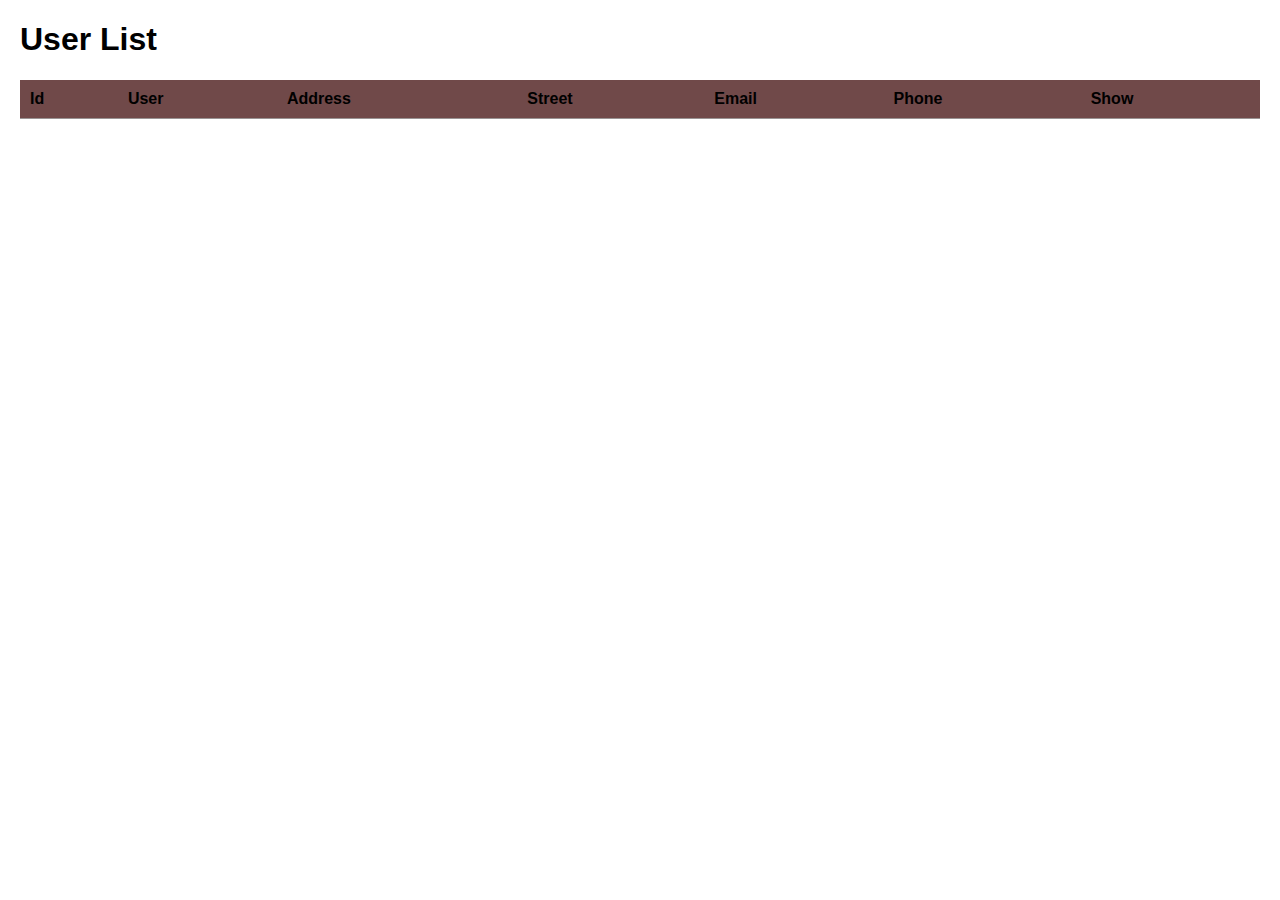
==== index.html @ c2e4e283 "basics" ====
<!DOCTYPE html>
<html lang="en">

<head>
    <meta charset="UTF-8">
    <meta name="viewport" content="width=device-width, initial-scale=1.0">
    <title>Fetch API Example</title>
    <link rel="stylesheet" href="style.css">
</head>

<body onload="Load()">
    <h1>User List</h1>
    <table>
        <thead>
            <tr>
                <th>Id</th>
                <th>User</th>
                <th>Address</th>
                <th>Street</th>
                <th>Email</th>
                <th>Phone</th>
                <th>Show</th>


            </tr>
        </thead>
        <tbody id="userList">

        </tbody>
    </table>
    <script src="script.js"></script>
</body>

</html>
---- style.css ----
body {
    font-family: Arial, sans-serif;
    margin: 20px;
}
table {
    width: 100%;
    border-collapse: collapse;
    margin-bottom: 20px;
    background-color: antiquewhite;
}
th, td {
    padding: 10px;
    text-align: left;
    border-bottom: 1px solid #999393;
}
th {
    background-color: #704949;
}
tr:hover {
    background-color: #f5f5f5;
}

Button{
    background-color: green;
    height: 30px;
    width: 50px;
    border-radius: 5px;
    color: white;
}
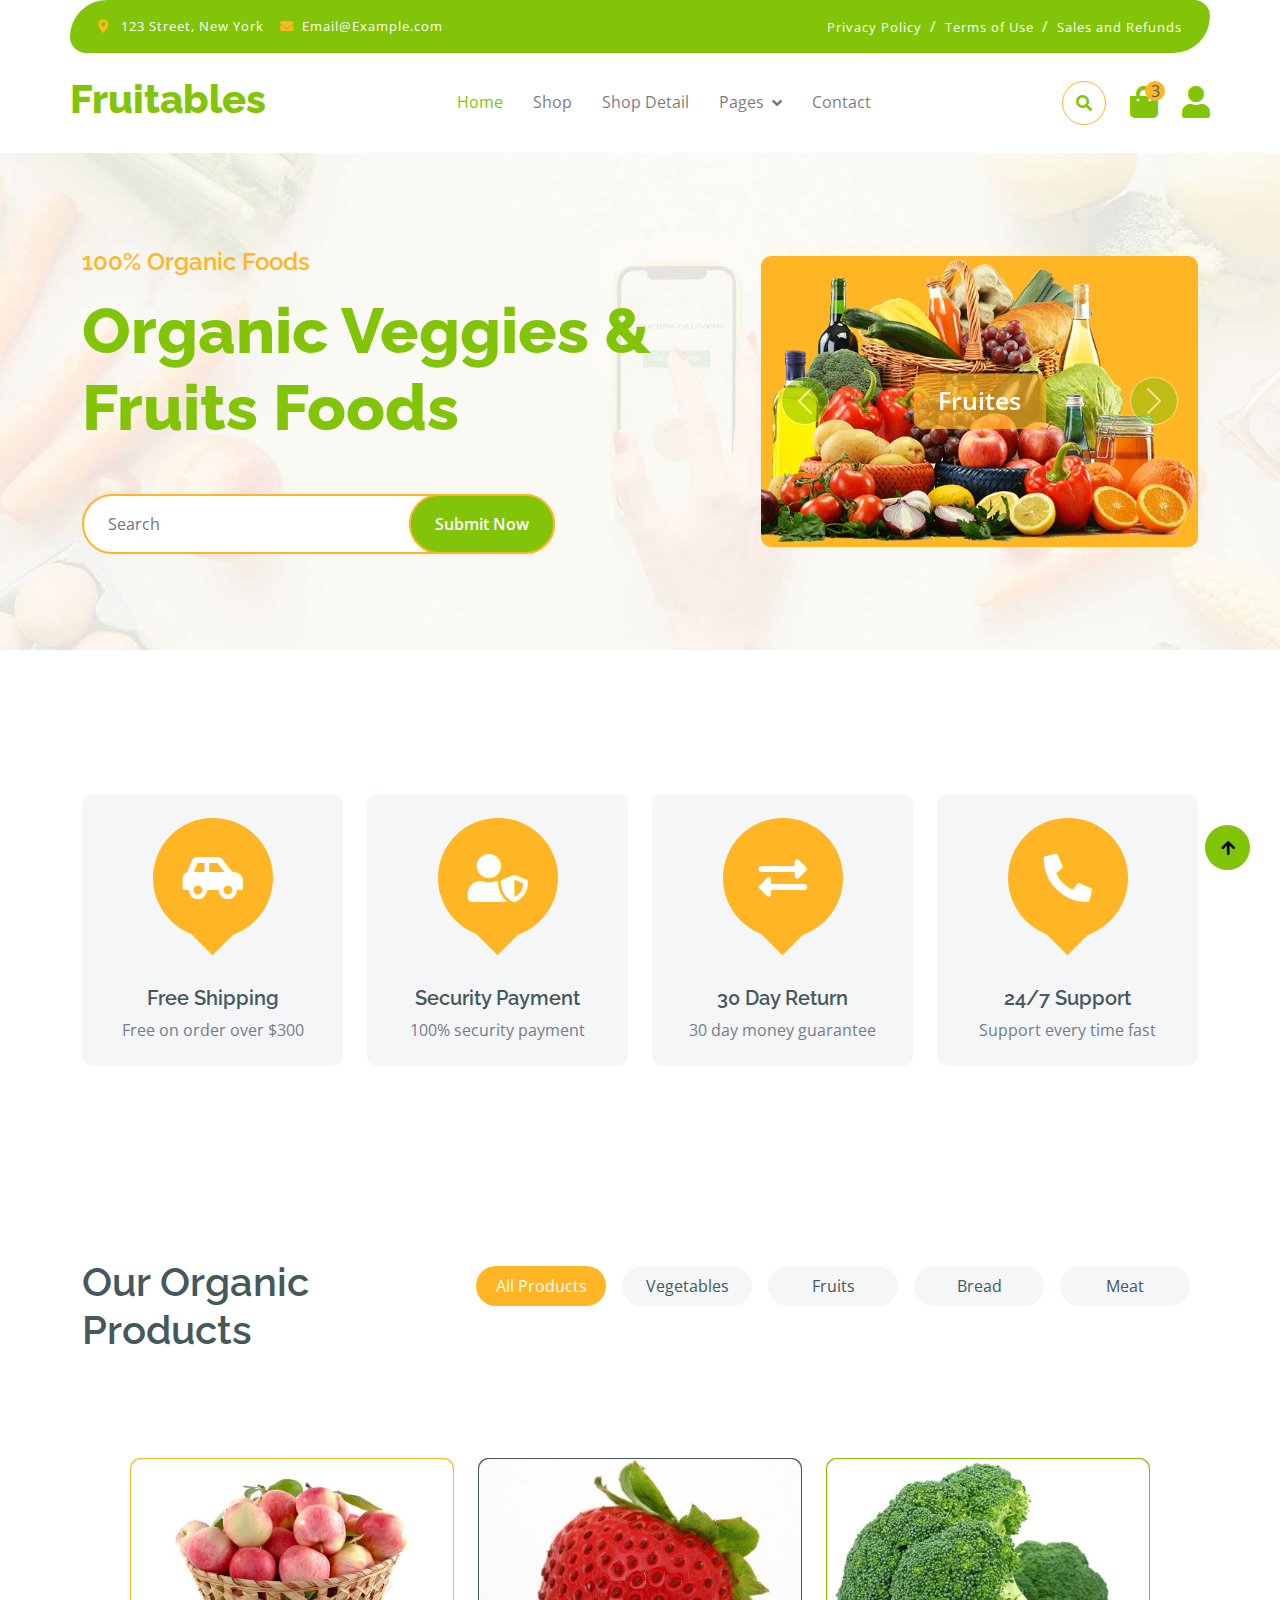
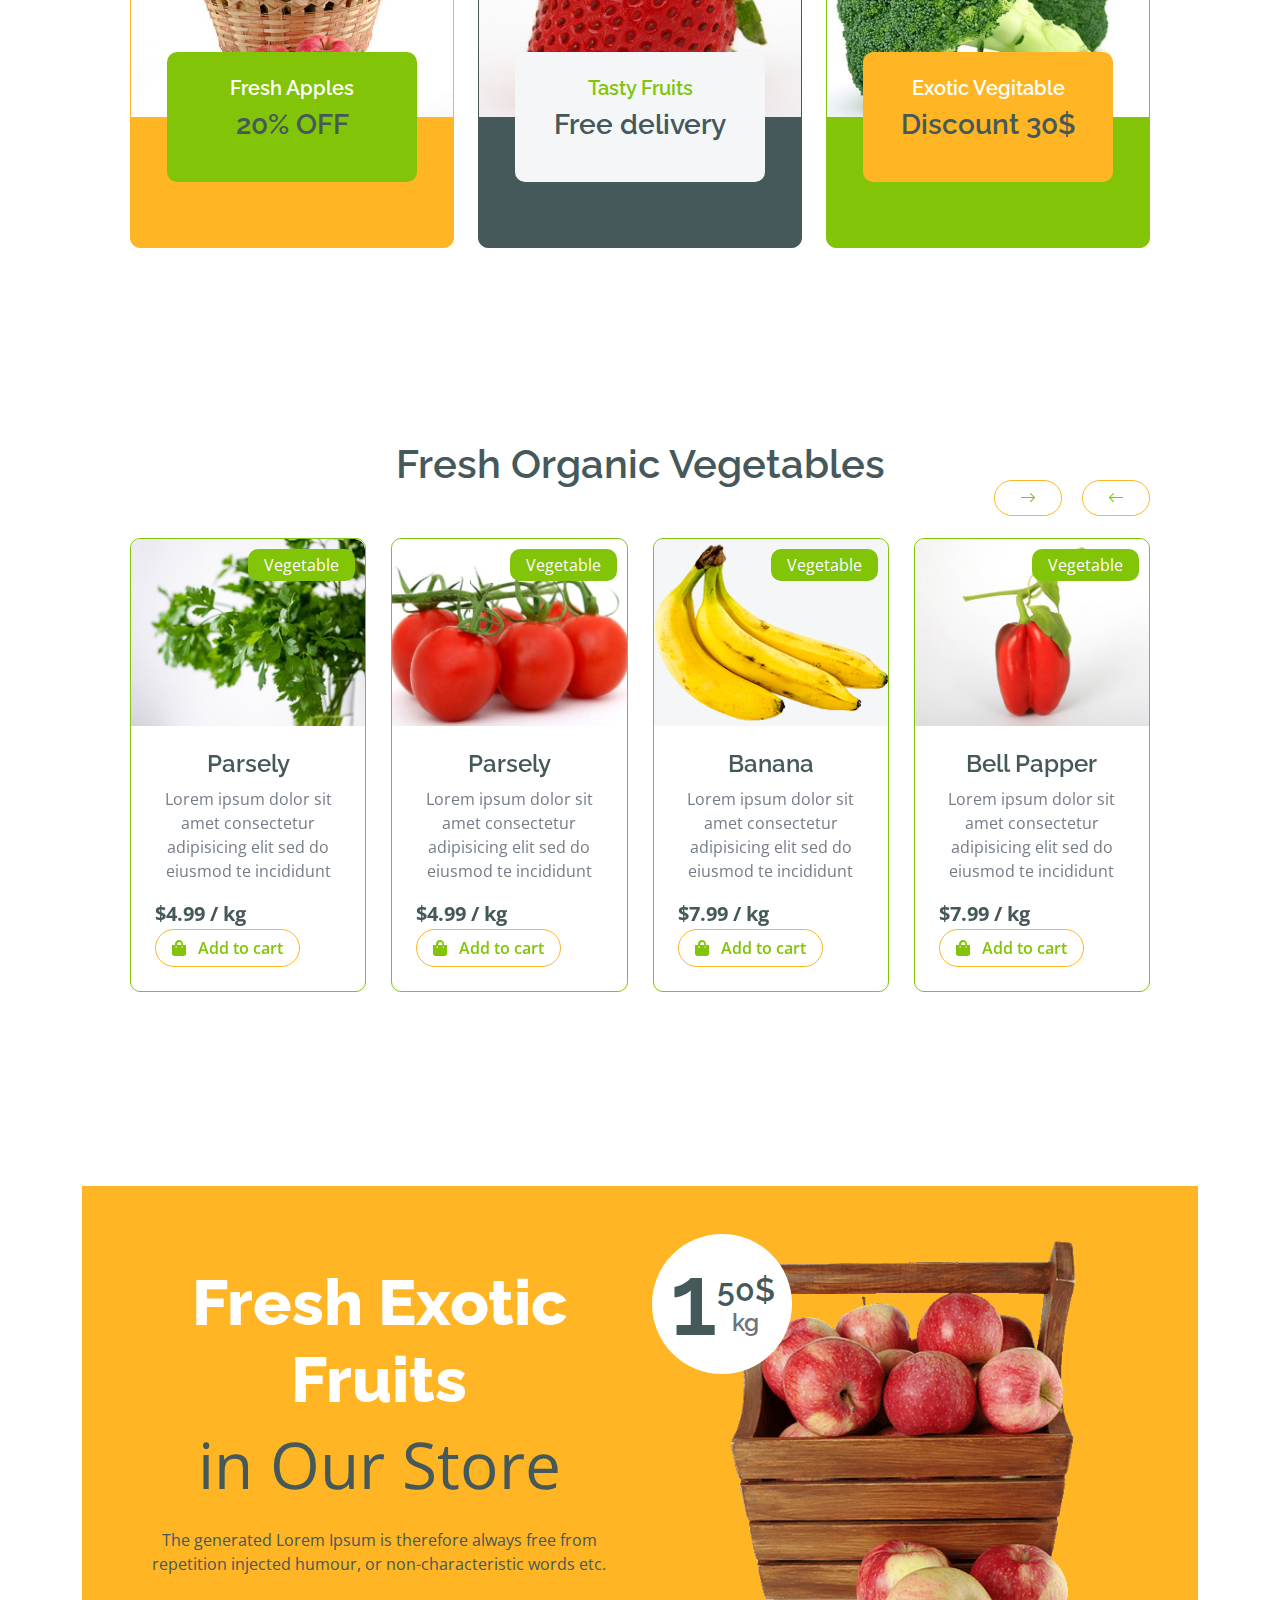
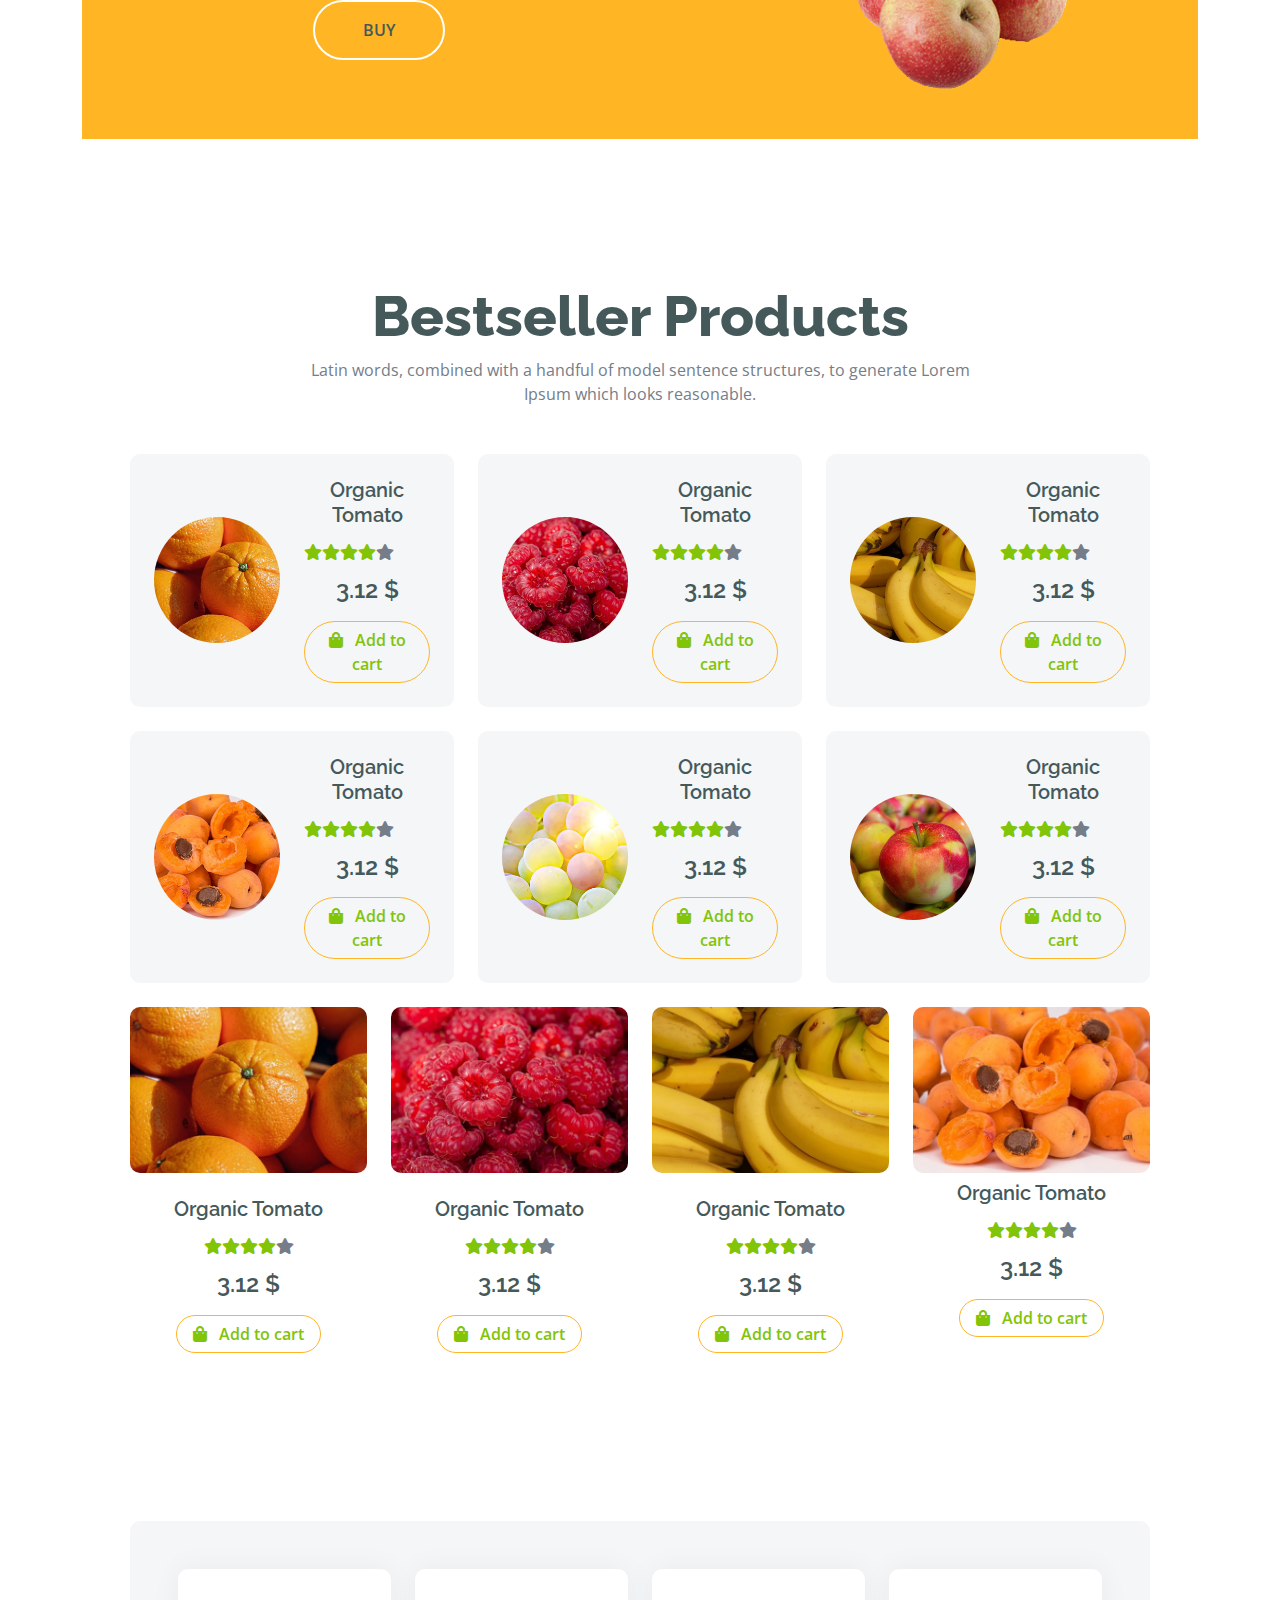
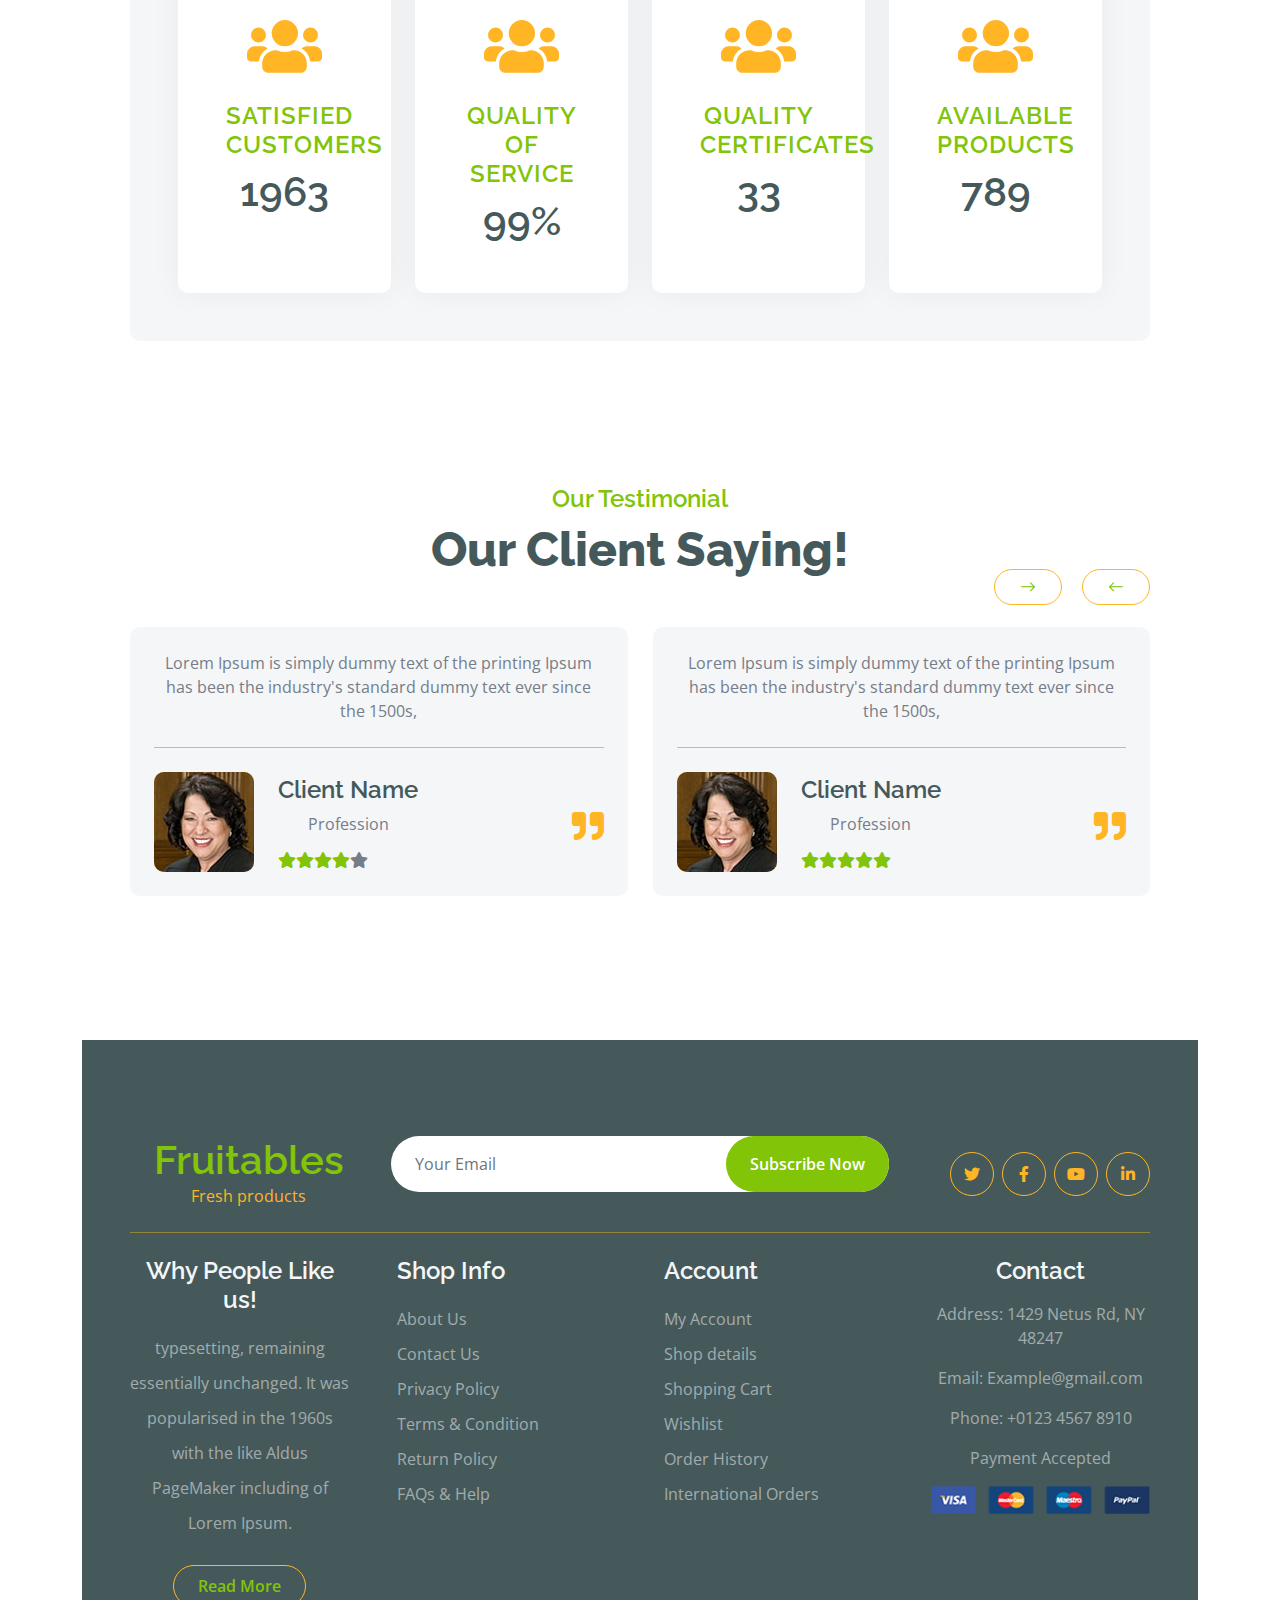
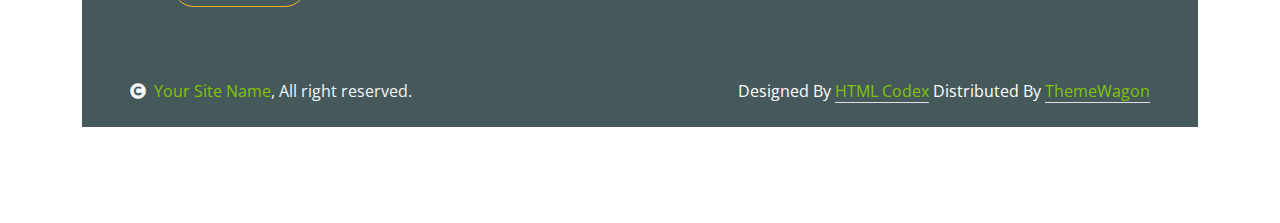
==== commit e5f9b5f3: "API concept using Templates" ====
--- a/index.html
+++ b/index.html
@@ -1,34 +1,1220 @@
 <!DOCTYPE html>
 <html lang="en">
 
-<head>
-    <meta charset="UTF-8">
-    <meta name="viewport" content="width=device-width, initial-scale=1.0">
-    <title>Fetch API Example</title>
-    <link rel="stylesheet" href="style.css">
-</head>
-
-<body onload="Load()">
-    <h1>User List</h1>
-    <table>
-        <thead>
-            <tr>
-                <th>Id</th>
-                <th>User</th>
-                <th>Address</th>
-                <th>Street</th>
-                <th>Email</th>
-                <th>Phone</th>
-                <th>Show</th>
-
-
-            </tr>
-        </thead>
-        <tbody id="userList">
-
-        </tbody>
-    </table>
-    <script src="script.js"></script>
-</body>
-
-</html>
+    <head>
+        <meta charset="utf-8">
+        <title>Fruitables - Vegetable Website Template</title>
+        <meta content="width=device-width, initial-scale=1.0" name="viewport">
+        <meta content="" name="keywords">
+        <meta content="" name="description">
+
+        <!-- Google Web Fonts -->
+        <link rel="preconnect" href="https://fonts.googleapis.com">
+        <link rel="preconnect" href="https://fonts.gstatic.com" crossorigin>
+        <link href="https://fonts.googleapis.com/css2?family=Open+Sans:wght@400;600&family=Raleway:wght@600;800&display=swap" rel="stylesheet"> 
+
+        <!-- Icon Font Stylesheet -->
+        <link rel="stylesheet" href="https://use.fontawesome.com/releases/v5.15.4/css/all.css"/>
+        <link href="https://cdn.jsdelivr.net/npm/bootstrap-icons@1.4.1/font/bootstrap-icons.css" rel="stylesheet">
+
+        <!-- Libraries Stylesheet -->
+        <link href="lib/lightbox/css/lightbox.min.css" rel="stylesheet">
+        <link href="lib/owlcarousel/assets/owl.carousel.min.css" rel="stylesheet">
+
+
+        <!-- Customized Bootstrap Stylesheet -->
+        <link href="css/bootstrap.min.css" rel="stylesheet">
+
+        <!-- Template Stylesheet -->
+        <link href="css/style.css" rel="stylesheet">
+    </head>
+
+    <body onload="cards()">
+
+        <!-- Spinner Start -->
+        <div id="spinner" class="show w-100 vh-100 bg-white position-fixed translate-middle top-50 start-50  d-flex align-items-center justify-content-center">
+            <div class="spinner-grow text-primary" role="status"></div>
+        </div>
+        <!-- Spinner End -->
+
+
+        <!-- Navbar start -->
+        <div class="container-fluid fixed-top">
+            <div class="container topbar bg-primary d-none d-lg-block">
+                <div class="d-flex justify-content-between">
+                    <div class="top-info ps-2">
+                        <small class="me-3"><i class="fas fa-map-marker-alt me-2 text-secondary"></i> <a href="#" class="text-white">123 Street, New York</a></small>
+                        <small class="me-3"><i class="fas fa-envelope me-2 text-secondary"></i><a href="#" class="text-white">Email@Example.com</a></small>
+                    </div>
+                    <div class="top-link pe-2">
+                        <a href="#" class="text-white"><small class="text-white mx-2">Privacy Policy</small>/</a>
+                        <a href="#" class="text-white"><small class="text-white mx-2">Terms of Use</small>/</a>
+                        <a href="#" class="text-white"><small class="text-white ms-2">Sales and Refunds</small></a>
+                    </div>
+                </div>
+            </div>
+            <div class="container px-0">
+                <nav class="navbar navbar-light bg-white navbar-expand-xl">
+                    <a href="index.html" class="navbar-brand"><h1 class="text-primary display-6">Fruitables</h1></a>
+                    <button class="navbar-toggler py-2 px-3" type="button" data-bs-toggle="collapse" data-bs-target="#navbarCollapse">
+                        <span class="fa fa-bars text-primary"></span>
+                    </button>
+                    <div class="collapse navbar-collapse bg-white" id="navbarCollapse">
+                        <div class="navbar-nav mx-auto">
+                            <a href="index.html" class="nav-item nav-link active">Home</a>
+                            <a href="shop.html" class="nav-item nav-link">Shop</a>
+                            <a href="shop-detail.html" class="nav-item nav-link">Shop Detail</a>
+                            <div class="nav-item dropdown">
+                                <a href="#" class="nav-link dropdown-toggle" data-bs-toggle="dropdown">Pages</a>
+                                <div class="dropdown-menu m-0 bg-secondary rounded-0">
+                                    <a href="cart.html" class="dropdown-item">Cart</a>
+                                    <a href="chackout.html" class="dropdown-item">Chackout</a>
+                                    <a href="testimonial.html" class="dropdown-item">Testimonial</a>
+                                    <a href="404.html" class="dropdown-item">404 Page</a>
+                                </div>
+                            </div>
+                            <a href="contact.html" class="nav-item nav-link">Contact</a>
+                        </div>
+                        <div class="d-flex m-3 me-0">
+                            <button class="btn-search btn border border-secondary btn-md-square rounded-circle bg-white me-4" data-bs-toggle="modal" data-bs-target="#searchModal"><i class="fas fa-search text-primary"></i></button>
+                            <a href="#" class="position-relative me-4 my-auto">
+                                <i class="fa fa-shopping-bag fa-2x"></i>
+                                <span class="position-absolute bg-secondary rounded-circle d-flex align-items-center justify-content-center text-dark px-1" style="top: -5px; left: 15px; height: 20px; min-width: 20px;">3</span>
+                            </a>
+                            <a href="#" class="my-auto">
+                                <i class="fas fa-user fa-2x"></i>
+                            </a>
+                        </div>
+                    </div>
+                </nav>
+            </div>
+        </div>
+        <!-- Navbar End -->
+
+
+        <!-- Modal Search Start -->
+        <div class="modal fade" id="searchModal" tabindex="-1" aria-labelledby="exampleModalLabel" aria-hidden="true">
+            <div class="modal-dialog modal-fullscreen">
+                <div class="modal-content rounded-0">
+                    <div class="modal-header">
+                        <h5 class="modal-title" id="exampleModalLabel">Search by keyword</h5>
+                        <button type="button" class="btn-close" data-bs-dismiss="modal" aria-label="Close"></button>
+                    </div>
+                    <div class="modal-body d-flex align-items-center">
+                        <div class="input-group w-75 mx-auto d-flex">
+                            <input type="search" class="form-control p-3" placeholder="keywords" aria-describedby="search-icon-1">
+                            <span id="search-icon-1" class="input-group-text p-3"><i class="fa fa-search"></i></span>
+                        </div>
+                    </div>
+                </div>
+            </div>
+        </div>
+        <!-- Modal Search End -->
+
+
+        <!-- Hero Start -->
+        <div class="container-fluid py-5 mb-5 hero-header">
+            <div class="container py-5">
+                <div class="row g-5 align-items-center">
+                    <div class="col-md-12 col-lg-7">
+                        <h4 class="mb-3 text-secondary">100% Organic Foods</h4>
+                        <h1 class="mb-5 display-3 text-primary">Organic Veggies & Fruits Foods</h1>
+                        <div class="position-relative mx-auto">
+                            <input class="form-control border-2 border-secondary w-75 py-3 px-4 rounded-pill" type="number" placeholder="Search">
+                            <button type="submit" class="btn btn-primary border-2 border-secondary py-3 px-4 position-absolute rounded-pill text-white h-100" style="top: 0; right: 25%;">Submit Now</button>
+                        </div>
+                    </div>
+                    <div class="col-md-12 col-lg-5">
+                        <div id="carouselId" class="carousel slide position-relative" data-bs-ride="carousel">
+                            <div class="carousel-inner" role="listbox">
+                                <div class="carousel-item active rounded">
+                                    <img src="img/hero-img-1.png" class="img-fluid w-100 h-100 bg-secondary rounded" alt="First slide">
+                                    <a href="#" class="btn px-4 py-2 text-white rounded">Fruites</a>
+                                </div>
+                                <div class="carousel-item rounded">
+                                    <img src="img/hero-img-2.jpg" class="img-fluid w-100 h-100 rounded" alt="Second slide">
+                                    <a href="#" class="btn px-4 py-2 text-white rounded">Vesitables</a>
+                                </div>
+                            </div>
+                            <button class="carousel-control-prev" type="button" data-bs-target="#carouselId" data-bs-slide="prev">
+                                <span class="carousel-control-prev-icon" aria-hidden="true"></span>
+                                <span class="visually-hidden">Previous</span>
+                            </button>
+                            <button class="carousel-control-next" type="button" data-bs-target="#carouselId" data-bs-slide="next">
+                                <span class="carousel-control-next-icon" aria-hidden="true"></span>
+                                <span class="visually-hidden">Next</span>
+                            </button>
+                        </div>
+                    </div>
+                </div>
+            </div>
+        </div>
+        <!-- Hero End -->
+
+
+        <!-- Featurs Section Start -->
+        <div class="container-fluid featurs py-5">
+            <div class="container py-5">
+                <div class="row g-4">
+                    <div class="col-md-6 col-lg-3">
+                        <div class="featurs-item text-center rounded bg-light p-4">
+                            <div class="featurs-icon btn-square rounded-circle bg-secondary mb-5 mx-auto">
+                                <i class="fas fa-car-side fa-3x text-white"></i>
+                            </div>
+                            <div class="featurs-content text-center">
+                                <h5>Free Shipping</h5>
+                                <p class="mb-0">Free on order over $300</p>
+                            </div>
+                        </div>
+                    </div>
+                    <div class="col-md-6 col-lg-3">
+                        <div class="featurs-item text-center rounded bg-light p-4">
+                            <div class="featurs-icon btn-square rounded-circle bg-secondary mb-5 mx-auto">
+                                <i class="fas fa-user-shield fa-3x text-white"></i>
+                            </div>
+                            <div class="featurs-content text-center">
+                                <h5>Security Payment</h5>
+                                <p class="mb-0">100% security payment</p>
+                            </div>
+                        </div>
+                    </div>
+                    <div class="col-md-6 col-lg-3">
+                        <div class="featurs-item text-center rounded bg-light p-4">
+                            <div class="featurs-icon btn-square rounded-circle bg-secondary mb-5 mx-auto">
+                                <i class="fas fa-exchange-alt fa-3x text-white"></i>
+                            </div>
+                            <div class="featurs-content text-center">
+                                <h5>30 Day Return</h5>
+                                <p class="mb-0">30 day money guarantee</p>
+                            </div>
+                        </div>
+                    </div>
+                    <div class="col-md-6 col-lg-3">
+                        <div class="featurs-item text-center rounded bg-light p-4">
+                            <div class="featurs-icon btn-square rounded-circle bg-secondary mb-5 mx-auto">
+                                <i class="fa fa-phone-alt fa-3x text-white"></i>
+                            </div>
+                            <div class="featurs-content text-center">
+                                <h5>24/7 Support</h5>
+                                <p class="mb-0">Support every time fast</p>
+                            </div>
+                        </div>
+                    </div>
+                </div>
+            </div>
+        </div>
+        <!-- Featurs Section End -->
+
+
+        <!-- Fruits Shop Start-->
+        <div class="container-fluid fruite py-5">
+            <div class="container py-5">
+                <div class="tab-class text-center">
+                    <div class="row g-4">
+                        <div class="col-lg-4 text-start">
+                            <h1>Our Organic Products</h1>
+                        </div>
+                        <div class="col-lg-8 text-end">
+                            <ul class="nav nav-pills d-inline-flex text-center mb-5">
+                                <li class="nav-item">
+                                    <a class="d-flex m-2 py-2 bg-light rounded-pill active" data-bs-toggle="pill" href="#tab-1">
+                                        <span class="text-dark" style="width: 130px;">All Products</span>
+                                    </a>
+                                </li>
+                                <li class="nav-item">
+                                    <a class="d-flex py-2 m-2 bg-light rounded-pill" data-bs-toggle="pill" href="#tab-2">
+                                        <span class="text-dark" style="width: 130px;">Vegetables</span>
+                                    </a>
+                                </li>
+                                <li class="nav-item">
+                                    <a class="d-flex m-2 py-2 bg-light rounded-pill" data-bs-toggle="pill" href="#tab-3">
+                                        <span class="text-dark" style="width: 130px;">Fruits</span>
+                                    </a>
+                                </li>
+                                <li class="nav-item">
+                                    <a class="d-flex m-2 py-2 bg-light rounded-pill" data-bs-toggle="pill" href="#tab-4">
+                                        <span class="text-dark" style="width: 130px;">Bread</span>
+                                    </a>
+                                </li>
+                                <li class="nav-item">
+                                    <a class="d-flex m-2 py-2 bg-light rounded-pill" data-bs-toggle="pill" href="#tab-5">
+                                        <span class="text-dark" style="width: 130px;">Meat</span>
+                                    </a>
+                                </li>
+                            </ul>
+                        </div>
+                    </div>
+                    <div class="tab-content">
+                        <div id="tab-1" class="tab-pane fade show p-0 active">
+                            <div class="row g-4">
+                                <div class="col-lg-12">
+                                    <div class="row lg-4">
+                                        <div id="container"  >
+                                            
+                                            <!-- Cards will be dynamically added here -->
+                                        </div>
+                                        <!-- <div class="col-md-6 col-lg-4 col-xl-3">
+                                            <div class="rounded position-relative fruite-item">
+                                                <div class="fruite-img">
+                                                    <img src="img/fruite-item-5.jpg" class="img-fluid w-100 rounded-top" alt="">
+                                                </div>
+                                                <div class="text-white bg-secondary px-3 py-1 rounded position-absolute" style="top: 10px; left: 10px;">Fruits</div>
+                                                <div class="p-4 border border-secondary border-top-0 rounded-bottom">
+                                                    <h4>Grapes</h4>
+                                                    <p>Lorem ipsum dolor sit amet consectetur adipisicing elit sed do eiusmod te incididunt</p>
+                                                    <div class="d-flex justify-content-between flex-lg-wrap">
+                                                        <p class="text-dark fs-5 fw-bold mb-0">$4.99 / kg</p>
+                                                        <a href="#" class="btn border border-secondary rounded-pill px-3 text-primary"><i class="fa fa-shopping-bag me-2 text-primary"></i> Add to cart</a>
+                                                    </div>
+                                                </div>
+                                            </div>
+                                        </div>
+                                        <div class="col-md-6 col-lg-4 col-xl-3">
+                                            <div class="rounded position-relative fruite-item">
+                                                <div class="fruite-img">
+                                                    <img src="img/fruite-item-5.jpg" class="img-fluid w-100 rounded-top" alt="">
+                                                </div>
+                                                <div class="text-white bg-secondary px-3 py-1 rounded position-absolute" style="top: 10px; left: 10px;">Fruits</div>
+                                                <div class="p-4 border border-secondary border-top-0 rounded-bottom">
+                                                    <h4>Grapes</h4>
+                                                    <p>Lorem ipsum dolor sit amet consectetur adipisicing elit sed do eiusmod te incididunt</p>
+                                                    <div class="d-flex justify-content-between flex-lg-wrap">
+                                                        <p class="text-dark fs-5 fw-bold mb-0">$4.99 / kg</p>
+                                                        <a href="#" class="btn border border-secondary rounded-pill px-3 text-primary"><i class="fa fa-shopping-bag me-2 text-primary"></i> Add to cart</a>
+                                                    </div>
+                                                </div>
+                                            </div>
+                                        </div>
+                                        <div class="col-md-6 col-lg-4 col-xl-3">
+                                            <div class="rounded position-relative fruite-item">
+                                                <div class="fruite-img">
+                                                    <img src="img/fruite-item-2.jpg" class="img-fluid w-100 rounded-top" alt="">
+                                                </div>
+                                                <div class="text-white bg-secondary px-3 py-1 rounded position-absolute" style="top: 10px; left: 10px;">Fruits</div>
+                                                <div class="p-4 border border-secondary border-top-0 rounded-bottom">
+                                                    <h4>Raspberries</h4>
+                                                    <p>Lorem ipsum dolor sit amet consectetur adipisicing elit sed do eiusmod te incididunt</p>
+                                                    <div class="d-flex justify-content-between flex-lg-wrap">
+                                                        <p class="text-dark fs-5 fw-bold mb-0">$4.99 / kg</p>
+                                                        <a href="#" class="btn border border-secondary rounded-pill px-3 text-primary"><i class="fa fa-shopping-bag me-2 text-primary"></i> Add to cart</a>
+                                                    </div>
+                                                </div>
+                                            </div>
+                                        </div>
+                                        <div class="col-md-6 col-lg-4 col-xl-3">
+                                            <div class="rounded position-relative fruite-item">
+                                                <div class="fruite-img">
+                                                    <img src="img/fruite-item-4.jpg" class="img-fluid w-100 rounded-top" alt="">
+                                                </div>
+                                                <div class="text-white bg-secondary px-3 py-1 rounded position-absolute" style="top: 10px; left: 10px;">Fruits</div>
+                                                <div class="p-4 border border-secondary border-top-0 rounded-bottom">
+                                                    <h4>Apricots</h4>
+                                                    <p>Lorem ipsum dolor sit amet consectetur adipisicing elit sed do eiusmod te incididunt</p>
+                                                    <div class="d-flex justify-content-between flex-lg-wrap">
+                                                        <p class="text-dark fs-5 fw-bold mb-0">$4.99 / kg</p>
+                                                        <a href="#" class="btn border border-secondary rounded-pill px-3 text-primary"><i class="fa fa-shopping-bag me-2 text-primary"></i> Add to cart</a>
+                                                    </div>
+                                                </div>
+                                            </div>
+                                        </div>
+                                        <div class="col-md-6 col-lg-4 col-xl-3">
+                                            <div class="rounded position-relative fruite-item">
+                                                <div class="fruite-img">
+                                                    <img src="img/fruite-item-3.jpg" class="img-fluid w-100 rounded-top" alt="">
+                                                </div>
+                                                <div class="text-white bg-secondary px-3 py-1 rounded position-absolute" style="top: 10px; left: 10px;">Fruits</div>
+                                                <div class="p-4 border border-secondary border-top-0 rounded-bottom">
+                                                    <h4>Banana</h4>
+                                                    <p>Lorem ipsum dolor sit amet consectetur adipisicing elit sed do eiusmod te incididunt</p>
+                                                    <div class="d-flex justify-content-between flex-lg-wrap">
+                                                        <p class="text-dark fs-5 fw-bold mb-0">$4.99 / kg</p>
+                                                        <a href="#" class="btn border border-secondary rounded-pill px-3 text-primary"><i class="fa fa-shopping-bag me-2 text-primary"></i> Add to cart</a>
+                                                    </div>
+                                                </div>
+                                            </div>
+                                        </div>
+                                        <div class="col-md-6 col-lg-4 col-xl-3">
+                                            <div class="rounded position-relative fruite-item">
+                                                <div class="fruite-img">
+                                                    <img src="img/fruite-item-1.jpg" class="img-fluid w-100 rounded-top" alt="">
+                                                </div>
+                                                <div class="text-white bg-secondary px-3 py-1 rounded position-absolute" style="top: 10px; left: 10px;">Fruits</div>
+                                                <div class="p-4 border border-secondary border-top-0 rounded-bottom">
+                                                    <h4>Oranges</h4>
+                                                    <p>Lorem ipsum dolor sit amet consectetur adipisicing elit sed do eiusmod te incididunt</p>
+                                                    <div class="d-flex justify-content-between flex-lg-wrap">
+                                                        <p class="text-dark fs-5 fw-bold mb-0">$4.99 / kg</p>
+                                                        <a href="#" class="btn border border-secondary rounded-pill px-3 text-primary"><i class="fa fa-shopping-bag me-2 text-primary"></i> Add to cart</a>
+                                                    </div>
+                                                </div>
+                                            </div>
+                                        </div>
+                                        <div class="col-md-6 col-lg-4 col-xl-3">
+                                            <div class="rounded position-relative fruite-item">
+                                                <div class="fruite-img">
+                                                    <img src="img/fruite-item-2.jpg" class="img-fluid w-100 rounded-top" alt="">
+                                                </div>
+                                                <div class="text-white bg-secondary px-3 py-1 rounded position-absolute" style="top: 10px; left: 10px;">Fruits</div>
+                                                <div class="p-4 border border-secondary border-top-0 rounded-bottom">
+                                                    <h4>Raspberries</h4>
+                                                    <p>Lorem ipsum dolor sit amet consectetur adipisicing elit sed do eiusmod te incididunt</p>
+                                                    <div class="d-flex justify-content-between flex-lg-wrap">
+                                                        <p class="text-dark fs-5 fw-bold mb-0">$4.99 / kg</p>
+                                                        <a href="#" class="btn border border-secondary rounded-pill px-3 text-primary"><i class="fa fa-shopping-bag me-2 text-primary"></i> Add to cart</a>
+                                                    </div>
+                                                </div>
+                                            </div>
+                                        </div>
+                                        <div class="col-md-6 col-lg-4 col-xl-3">
+                                            <div class="rounded position-relative fruite-item">
+                                                <div class="fruite-img">
+                                                    <img src="img/fruite-item-5.jpg" class="img-fluid w-100 rounded-top" alt="">
+                                                </div>
+                                                <div class="text-white bg-secondary px-3 py-1 rounded position-absolute" style="top: 10px; left: 10px;">Fruits</div>
+                                                <div class="p-4 border border-secondary border-top-0 rounded-bottom">
+                                                    <h4>Grapes</h4>
+                                                    <p>Lorem ipsum dolor sit amet consectetur adipisicing elit sed do eiusmod te incididunt</p>
+                                                    <div class="d-flex justify-content-between flex-lg-wrap">
+                                                        <p class="text-dark fs-5 fw-bold mb-0">$4.99 / kg</p>
+                                                        <a href="#" class="btn border border-secondary rounded-pill px-3 text-primary"><i class="fa fa-shopping-bag me-2 text-primary"></i> Add to cart</a>
+                                                    </div>
+                                                </div>
+                                            </div>
+                                        </div>
+                                    </div>
+                                </div>
+                            </div>
+                        </div>
+                        <div id="tab-2" class="tab-pane fade show p-0">
+                            <div class="row g-4">
+                                <div class="col-lg-12">
+                                    <div class="row g-4">
+                                        <div class="col-md-6 col-lg-4 col-xl-3">
+                                            <div class="rounded position-relative fruite-item">
+                                                <div class="fruite-img">
+                                                    <img src="img/fruite-item-5.jpg" class="img-fluid w-100 rounded-top" alt="">
+                                                </div>
+                                                <div class="text-white bg-secondary px-3 py-1 rounded position-absolute" style="top: 10px; left: 10px;">Fruits</div>
+                                                <div class="p-4 border border-secondary border-top-0 rounded-bottom">
+                                                    <h4>Grapes</h4>
+                                                    <p>Lorem ipsum dolor sit amet consectetur adipisicing elit sed do eiusmod te incididunt</p>
+                                                    <div class="d-flex justify-content-between flex-lg-wrap">
+                                                        <p class="text-dark fs-5 fw-bold mb-0">$4.99 / kg</p>
+                                                        <a href="#" class="btn border border-secondary rounded-pill px-3 text-primary"><i class="fa fa-shopping-bag me-2 text-primary"></i> Add to cart</a>
+                                                    </div>
+                                                </div>
+                                            </div>
+                                        </div>
+                                        <div class="col-md-6 col-lg-4 col-xl-3">
+                                            <div class="rounded position-relative fruite-item">
+                                                <div class="fruite-img">
+                                                    <img src="img/fruite-item-2.jpg" class="img-fluid w-100 rounded-top" alt="">
+                                                </div>
+                                                <div class="text-white bg-secondary px-3 py-1 rounded position-absolute" style="top: 10px; left: 10px;">Fruits</div>
+                                                <div class="p-4 border border-secondary border-top-0 rounded-bottom">
+                                                    <h4>Raspberries</h4>
+                                                    <p>Lorem ipsum dolor sit amet consectetur adipisicing elit sed do eiusmod te incididunt</p>
+                                                    <div class="d-flex justify-content-between flex-lg-wrap">
+                                                        <p class="text-dark fs-5 fw-bold mb-0">$4.99 / kg</p>
+                                                        <a href="#" class="btn border border-secondary rounded-pill px-3 text-primary"><i class="fa fa-shopping-bag me-2 text-primary"></i> Add to cart</a>
+                                                    </div>
+                                                </div>
+                                            </div>
+                                        </div>
+                                    </div>
+                                </div>
+                            </div>
+                        </div>
+                        <div id="tab-3" class="tab-pane fade show p-0">
+                            <div class="row g-4">
+                                <div class="col-lg-12">
+                                    <div class="row g-4">
+                                        <div class="col-md-6 col-lg-4 col-xl-3">
+                                            <div class="rounded position-relative fruite-item">
+                                                <div class="fruite-img">
+                                                    <img src="img/fruite-item-1.jpg" class="img-fluid w-100 rounded-top" alt="">
+                                                </div>
+                                                <div class="text-white bg-secondary px-3 py-1 rounded position-absolute" style="top: 10px; left: 10px;">Fruits</div>
+                                                <div class="p-4 border border-secondary border-top-0 rounded-bottom">
+                                                    <h4>Oranges</h4>
+                                                    <p>Lorem ipsum dolor sit amet consectetur adipisicing elit sed do eiusmod te incididunt</p>
+                                                    <div class="d-flex justify-content-between flex-lg-wrap">
+                                                        <p class="text-dark fs-5 fw-bold mb-0">$4.99 / kg</p>
+                                                        <a href="#" class="btn border border-secondary rounded-pill px-3 text-primary"><i class="fa fa-shopping-bag me-2 text-primary"></i> Add to cart</a>
+                                                    </div>
+                                                </div>
+                                            </div>
+                                        </div>
+                                        <div class="col-md-6 col-lg-4 col-xl-3">
+                                            <div class="rounded position-relative fruite-item">
+                                                <div class="fruite-img">
+                                                    <img src="img/fruite-item-6.jpg" class="img-fluid w-100 rounded-top" alt="">
+                                                </div>
+                                                <div class="text-white bg-secondary px-3 py-1 rounded position-absolute" style="top: 10px; left: 10px;">Fruits</div>
+                                                <div class="p-4 border border-secondary border-top-0 rounded-bottom">
+                                                    <h4>Apple</h4>
+                                                    <p>Lorem ipsum dolor sit amet consectetur adipisicing elit sed do eiusmod te incididunt</p>
+                                                    <div class="d-flex justify-content-between flex-lg-wrap">
+                                                        <p class="text-dark fs-5 fw-bold mb-0">$4.99 / kg</p>
+                                                        <a href="#" class="btn border border-secondary rounded-pill px-3 text-primary"><i class="fa fa-shopping-bag me-2 text-primary"></i> Add to cart</a>
+                                                    </div>
+                                                </div>
+                                            </div>
+                                        </div>
+                                    </div>
+                                </div>
+                            </div>
+                        </div>
+                        <div id="tab-4" class="tab-pane fade show p-0">
+                            <div class="row g-4">
+                                <div class="col-lg-12">
+                                    <div class="row g-4">
+                                        <div class="col-md-6 col-lg-4 col-xl-3">
+                                            <div class="rounded position-relative fruite-item">
+                                                <div class="fruite-img">
+                                                    <img src="img/fruite-item-5.jpg" class="img-fluid w-100 rounded-top" alt="">
+                                                </div>
+                                                <div class="text-white bg-secondary px-3 py-1 rounded position-absolute" style="top: 10px; left: 10px;">Fruits</div>
+                                                <div class="p-4 border border-secondary border-top-0 rounded-bottom">
+                                                    <h4>Grapes</h4>
+                                                    <p>Lorem ipsum dolor sit amet consectetur adipisicing elit sed do eiusmod te incididunt</p>
+                                                    <div class="d-flex justify-content-between flex-lg-wrap">
+                                                        <p class="text-dark fs-5 fw-bold mb-0">$4.99 / kg</p>
+                                                        <a href="#" class="btn border border-secondary rounded-pill px-3 text-primary"><i class="fa fa-shopping-bag me-2 text-primary"></i> Add to cart</a>
+                                                    </div>
+                                                </div>
+                                            </div>
+                                        </div>
+                                        <div class="col-md-6 col-lg-4 col-xl-3">
+                                            <div class="rounded position-relative fruite-item">
+                                                <div class="fruite-img">
+                                                    <img src="img/fruite-item-4.jpg" class="img-fluid w-100 rounded-top" alt="">
+                                                </div>
+                                                <div class="text-white bg-secondary px-3 py-1 rounded position-absolute" style="top: 10px; left: 10px;">Fruits</div>
+                                                <div class="p-4 border border-secondary border-top-0 rounded-bottom">
+                                                    <h4>Apricots</h4>
+                                                    <p>Lorem ipsum dolor sit amet consectetur adipisicing elit sed do eiusmod te incididunt</p>
+                                                    <div class="d-flex justify-content-between flex-lg-wrap">
+                                                        <p class="text-dark fs-5 fw-bold mb-0">$4.99 / kg</p>
+                                                        <a href="#" class="btn border border-secondary rounded-pill px-3 text-primary"><i class="fa fa-shopping-bag me-2 text-primary"></i> Add to cart</a>
+                                                    </div>
+                                                </div>
+                                            </div>
+                                        </div>
+                                    </div>
+                                </div>
+                            </div>
+                        </div>
+                        <div id="tab-5" class="tab-pane fade show p-0">
+                            <div class="row g-4">
+                                <div class="col-lg-12">
+                                    <div class="row g-4">
+                                        <div class="col-md-6 col-lg-4 col-xl-3">
+                                            <div class="rounded position-relative fruite-item">
+                                                <div class="fruite-img">
+                                                    <img src="img/fruite-item-3.jpg" class="img-fluid w-100 rounded-top" alt="">
+                                                </div>
+                                                <div class="text-white bg-secondary px-3 py-1 rounded position-absolute" style="top: 10px; left: 10px;">Fruits</div>
+                                                <div class="p-4 border border-secondary border-top-0 rounded-bottom">
+                                                    <h4>Banana</h4>
+                                                    <p>Lorem ipsum dolor sit amet consectetur adipisicing elit sed do eiusmod te incididunt</p>
+                                                    <div class="d-flex justify-content-between flex-lg-wrap">
+                                                        <p class="text-dark fs-5 fw-bold mb-0">$4.99 / kg</p>
+                                                        <a href="#" class="btn border border-secondary rounded-pill px-3 text-primary"><i class="fa fa-shopping-bag me-2 text-primary"></i> Add to cart</a>
+                                                    </div>
+                                                </div>
+                                            </div>
+                                        </div>
+                                        <div class="col-md-6 col-lg-4 col-xl-3">
+                                            <div class="rounded position-relative fruite-item">
+                                                <div class="fruite-img">
+                                                    <img src="img/fruite-item-2.jpg" class="img-fluid w-100 rounded-top" alt="">
+                                                </div>
+                                                <div class="text-white bg-secondary px-3 py-1 rounded position-absolute" style="top: 10px; left: 10px;">Fruits</div>
+                                                <div class="p-4 border border-secondary border-top-0 rounded-bottom">
+                                                    <h4>Raspberries</h4>
+                                                    <p>Lorem ipsum dolor sit amet consectetur adipisicing elit sed do eiusmod te incididunt</p>
+                                                    <div class="d-flex justify-content-between flex-lg-wrap">
+                                                        <p class="text-dark fs-5 fw-bold mb-0">$4.99 / kg</p>
+                                                        <a href="#" class="btn border border-secondary rounded-pill px-3 text-primary"><i class="fa fa-shopping-bag me-2 text-primary"></i> Add to cart</a>
+                                                    </div>
+                                                </div>
+                                            </div>
+                                        </div>
+                                        <div class="col-md-6 col-lg-4 col-xl-3">
+                                            <div class="rounded position-relative fruite-item">
+                                                <div class="fruite-img">
+                                                    <img src="img/fruite-item-1.jpg" class="img-fluid w-100 rounded-top" alt="">
+                                                </div>
+                                                <div class="text-white bg-secondary px-3 py-1 rounded position-absolute" style="top: 10px; left: 10px;">Fruits</div>
+                                                <div class="p-4 border border-secondary border-top-0 rounded-bottom">
+                                                    <h4>Oranges</h4>
+                                                    <p>Lorem ipsum dolor sit amet consectetur adipisicing elit sed do eiusmod te incididunt</p>
+                                                    <div class="d-flex justify-content-between flex-lg-wrap">
+                                                        <p class="text-dark fs-5 fw-bold mb-0">$4.99 / kg</p>
+                                                        <a href="#" class="btn border border-secondary rounded-pill px-3 text-primary"><i class="fa fa-shopping-bag me-2 text-primary"></i> Add to cart</a>
+                                                    </div>
+                                                </div>
+                                            </div>
+                                        </div>
+                                    </div>
+                                </div>
+                            </div>
+                        </div>
+                    </div>
+                </div>      
+            </div> -->
+        </div>
+        <!-- Fruits Shop End-->
+
+
+        <!-- Featurs Start -->
+        <div class="container-fluid service py-5">
+            <div class="container py-5">
+                <div class="row g-4 justify-content-center">
+                    <div class="col-md-6 col-lg-4">
+                        <a href="#">
+                            <div class="service-item bg-secondary rounded border border-secondary">
+                                <img src="img/featur-1.jpg" class="img-fluid rounded-top w-100" alt="">
+                                <div class="px-4 rounded-bottom">
+                                    <div class="service-content bg-primary text-center p-4 rounded">
+                                        <h5 class="text-white">Fresh Apples</h5>
+                                        <h3 class="mb-0">20% OFF</h3>
+                                    </div>
+                                </div>
+                            </div>
+                        </a>
+                    </div>
+                    <div class="col-md-6 col-lg-4">
+                        <a href="#">
+                            <div class="service-item bg-dark rounded border border-dark">
+                                <img src="img/featur-2.jpg" class="img-fluid rounded-top w-100" alt="">
+                                <div class="px-4 rounded-bottom">
+                                    <div class="service-content bg-light text-center p-4 rounded">
+                                        <h5 class="text-primary">Tasty Fruits</h5>
+                                        <h3 class="mb-0">Free delivery</h3>
+                                    </div>
+                                </div>
+                            </div>
+                        </a>
+                    </div>
+                    <div class="col-md-6 col-lg-4">
+                        <a href="#">
+                            <div class="service-item bg-primary rounded border border-primary">
+                                <img src="img/featur-3.jpg" class="img-fluid rounded-top w-100" alt="">
+                                <div class="px-4 rounded-bottom">
+                                    <div class="service-content bg-secondary text-center p-4 rounded">
+                                        <h5 class="text-white">Exotic Vegitable</h5>
+                                        <h3 class="mb-0">Discount 30$</h3>
+                                    </div>
+                                </div>
+                            </div>
+                        </a>
+                    </div>
+                </div>
+            </div>
+        </div>
+        <!-- Featurs End -->
+
+
+        <!-- Vesitable Shop Start-->
+        <div class="container-fluid vesitable py-5">
+            <div class="container py-5">
+                <h1 class="mb-0">Fresh Organic Vegetables</h1>
+                <div class="owl-carousel vegetable-carousel justify-content-center">
+                    <div class="border border-primary rounded position-relative vesitable-item">
+                        <div class="vesitable-img">
+                            <img src="img/vegetable-item-6.jpg" class="img-fluid w-100 rounded-top" alt="">
+                        </div>
+                        <div class="text-white bg-primary px-3 py-1 rounded position-absolute" style="top: 10px; right: 10px;">Vegetable</div>
+                        <div class="p-4 rounded-bottom">
+                            <h4>Parsely</h4>
+                            <p>Lorem ipsum dolor sit amet consectetur adipisicing elit sed do eiusmod te incididunt</p>
+                            <div class="d-flex justify-content-between flex-lg-wrap">
+                                <p class="text-dark fs-5 fw-bold mb-0">$4.99 / kg</p>
+                                <a href="#" class="btn border border-secondary rounded-pill px-3 text-primary"><i class="fa fa-shopping-bag me-2 text-primary"></i> Add to cart</a>
+                            </div>
+                        </div>
+                    </div>
+                    <div class="border border-primary rounded position-relative vesitable-item">
+                        <div class="vesitable-img">
+                            <img src="img/vegetable-item-1.jpg" class="img-fluid w-100 rounded-top" alt="">
+                        </div>
+                        <div class="text-white bg-primary px-3 py-1 rounded position-absolute" style="top: 10px; right: 10px;">Vegetable</div>
+                        <div class="p-4 rounded-bottom">
+                            <h4>Parsely</h4>
+                            <p>Lorem ipsum dolor sit amet consectetur adipisicing elit sed do eiusmod te incididunt</p>
+                            <div class="d-flex justify-content-between flex-lg-wrap">
+                                <p class="text-dark fs-5 fw-bold mb-0">$4.99 / kg</p>
+                                <a href="#" class="btn border border-secondary rounded-pill px-3 text-primary"><i class="fa fa-shopping-bag me-2 text-primary"></i> Add to cart</a>
+                            </div>
+                        </div>
+                    </div>
+                    <div class="border border-primary rounded position-relative vesitable-item">
+                        <div class="vesitable-img">
+                            <img src="img/vegetable-item-3.png" class="img-fluid w-100 rounded-top bg-light" alt="">
+                        </div>
+                        <div class="text-white bg-primary px-3 py-1 rounded position-absolute" style="top: 10px; right: 10px;">Vegetable</div>
+                        <div class="p-4 rounded-bottom">
+                            <h4>Banana</h4>
+                            <p>Lorem ipsum dolor sit amet consectetur adipisicing elit sed do eiusmod te incididunt</p>
+                            <div class="d-flex justify-content-between flex-lg-wrap">
+                                <p class="text-dark fs-5 fw-bold mb-0">$7.99 / kg</p>
+                                <a href="#" class="btn border border-secondary rounded-pill px-3 text-primary"><i class="fa fa-shopping-bag me-2 text-primary"></i> Add to cart</a>
+                            </div>
+                        </div>
+                    </div>
+                    <div class="border border-primary rounded position-relative vesitable-item">
+                        <div class="vesitable-img">
+                            <img src="img/vegetable-item-4.jpg" class="img-fluid w-100 rounded-top" alt="">
+                        </div>
+                        <div class="text-white bg-primary px-3 py-1 rounded position-absolute" style="top: 10px; right: 10px;">Vegetable</div>
+                        <div class="p-4 rounded-bottom">
+                            <h4>Bell Papper</h4>
+                            <p>Lorem ipsum dolor sit amet consectetur adipisicing elit sed do eiusmod te incididunt</p>
+                            <div class="d-flex justify-content-between flex-lg-wrap">
+                                <p class="text-dark fs-5 fw-bold mb-0">$7.99 / kg</p>
+                                <a href="#" class="btn border border-secondary rounded-pill px-3 text-primary"><i class="fa fa-shopping-bag me-2 text-primary"></i> Add to cart</a>
+                            </div>
+                        </div>
+                    </div>
+                    <div class="border border-primary rounded position-relative vesitable-item">
+                        <div class="vesitable-img">
+                            <img src="img/vegetable-item-5.jpg" class="img-fluid w-100 rounded-top" alt="">
+                        </div>
+                        <div class="text-white bg-primary px-3 py-1 rounded position-absolute" style="top: 10px; right: 10px;">Vegetable</div>
+                        <div class="p-4 rounded-bottom">
+                            <h4>Potatoes</h4>
+                            <p>Lorem ipsum dolor sit amet consectetur adipisicing elit sed do eiusmod te incididunt</p>
+                            <div class="d-flex justify-content-between flex-lg-wrap">
+                                <p class="text-dark fs-5 fw-bold mb-0">$7.99 / kg</p>
+                                <a href="#" class="btn border border-secondary rounded-pill px-3 text-primary"><i class="fa fa-shopping-bag me-2 text-primary"></i> Add to cart</a>
+                            </div>
+                        </div>
+                    </div>
+                    <div class="border border-primary rounded position-relative vesitable-item">
+                        <div class="vesitable-img">
+                            <img src="img/vegetable-item-6.jpg" class="img-fluid w-100 rounded-top" alt="">
+                        </div>
+                        <div class="text-white bg-primary px-3 py-1 rounded position-absolute" style="top: 10px; right: 10px;">Vegetable</div>
+                        <div class="p-4 rounded-bottom">
+                            <h4>Parsely</h4>
+                            <p>Lorem ipsum dolor sit amet consectetur adipisicing elit sed do eiusmod te incididunt</p>
+                            <div class="d-flex justify-content-between flex-lg-wrap">
+                                <p class="text-dark fs-5 fw-bold mb-0">$7.99 / kg</p>
+                                <a href="#" class="btn border border-secondary rounded-pill px-3 text-primary"><i class="fa fa-shopping-bag me-2 text-primary"></i> Add to cart</a>
+                            </div>
+                        </div>
+                    </div>
+                    <div class="border border-primary rounded position-relative vesitable-item">
+                        <div class="vesitable-img">
+                            <img src="img/vegetable-item-5.jpg" class="img-fluid w-100 rounded-top" alt="">
+                        </div>
+                        <div class="text-white bg-primary px-3 py-1 rounded position-absolute" style="top: 10px; right: 10px;">Vegetable</div>
+                        <div class="p-4 rounded-bottom">
+                            <h4>Potatoes</h4>
+                            <p>Lorem ipsum dolor sit amet consectetur adipisicing elit sed do eiusmod te incididunt</p>
+                            <div class="d-flex justify-content-between flex-lg-wrap">
+                                <p class="text-dark fs-5 fw-bold mb-0">$7.99 / kg</p>
+                                <a href="#" class="btn border border-secondary rounded-pill px-3 text-primary"><i class="fa fa-shopping-bag me-2 text-primary"></i> Add to cart</a>
+                            </div>
+                        </div>
+                    </div>
+                    <div class="border border-primary rounded position-relative vesitable-item">
+                        <div class="vesitable-img">
+                            <img src="img/vegetable-item-6.jpg" class="img-fluid w-100 rounded-top" alt="">
+                        </div>
+                        <div class="text-white bg-primary px-3 py-1 rounded position-absolute" style="top: 10px; right: 10px;">Vegetable</div>
+                        <div class="p-4 rounded-bottom">
+                            <h4>Parsely</h4>
+                            <p>Lorem ipsum dolor sit amet consectetur adipisicing elit sed do eiusmod te incididunt</p>
+                            <div class="d-flex justify-content-between flex-lg-wrap">
+                                <p class="text-dark fs-5 fw-bold mb-0">$7.99 / kg</p>
+                                <a href="#" class="btn border border-secondary rounded-pill px-3 text-primary"><i class="fa fa-shopping-bag me-2 text-primary"></i> Add to cart</a>
+                            </div>
+                        </div>
+                    </div>
+                </div>
+            </div>
+        </div>
+        <!-- Vesitable Shop End -->
+
+
+        <!-- Banner Section Start-->
+        <div class="container-fluid banner bg-secondary my-5">
+            <div class="container py-5">
+                <div class="row g-4 align-items-center">
+                    <div class="col-lg-6">
+                        <div class="py-4">
+                            <h1 class="display-3 text-white">Fresh Exotic Fruits</h1>
+                            <p class="fw-normal display-3 text-dark mb-4">in Our Store</p>
+                            <p class="mb-4 text-dark">The generated Lorem Ipsum is therefore always free from repetition injected humour, or non-characteristic words etc.</p>
+                            <a href="#" class="banner-btn btn border-2 border-white rounded-pill text-dark py-3 px-5">BUY</a>
+                        </div>
+                    </div>
+                    <div class="col-lg-6">
+                        <div class="position-relative">
+                            <img src="img/baner-1.png" class="img-fluid w-100 rounded" alt="">
+                            <div class="d-flex align-items-center justify-content-center bg-white rounded-circle position-absolute" style="width: 140px; height: 140px; top: 0; left: 0;">
+                                <h1 style="font-size: 100px;">1</h1>
+                                <div class="d-flex flex-column">
+                                    <span class="h2 mb-0">50$</span>
+                                    <span class="h4 text-muted mb-0">kg</span>
+                                </div>
+                            </div>
+                        </div>
+                    </div>
+                </div>
+            </div>
+        </div>
+        <!-- Banner Section End -->
+
+
+        <!-- Bestsaler Product Start -->
+        <div class="container-fluid py-5">
+            <div class="container py-5">
+                <div class="text-center mx-auto mb-5" style="max-width: 700px;">
+                    <h1 class="display-4">Bestseller Products</h1>
+                    <p>Latin words, combined with a handful of model sentence structures, to generate Lorem Ipsum which looks reasonable.</p>
+                </div>
+                <div class="row g-4">
+                    <div class="col-lg-6 col-xl-4">
+                        <div class="p-4 rounded bg-light">
+                            <div class="row align-items-center">
+                                <div class="col-6">
+                                    <img src="img/best-product-1.jpg" class="img-fluid rounded-circle w-100" alt="">
+                                </div>
+                                <div class="col-6">
+                                    <a href="#" class="h5">Organic Tomato</a>
+                                    <div class="d-flex my-3">
+                                        <i class="fas fa-star text-primary"></i>
+                                        <i class="fas fa-star text-primary"></i>
+                                        <i class="fas fa-star text-primary"></i>
+                                        <i class="fas fa-star text-primary"></i>
+                                        <i class="fas fa-star"></i>
+                                    </div>
+                                    <h4 class="mb-3">3.12 $</h4>
+                                    <a href="#" class="btn border border-secondary rounded-pill px-3 text-primary"><i class="fa fa-shopping-bag me-2 text-primary"></i> Add to cart</a>
+                                </div>
+                            </div>
+                        </div>
+                    </div>
+                    <div class="col-lg-6 col-xl-4">
+                        <div class="p-4 rounded bg-light">
+                            <div class="row align-items-center">
+                                <div class="col-6">
+                                    <img src="img/best-product-2.jpg" class="img-fluid rounded-circle w-100" alt="">
+                                </div>
+                                <div class="col-6">
+                                    <a href="#" class="h5">Organic Tomato</a>
+                                    <div class="d-flex my-3">
+                                        <i class="fas fa-star text-primary"></i>
+                                        <i class="fas fa-star text-primary"></i>
+                                        <i class="fas fa-star text-primary"></i>
+                                        <i class="fas fa-star text-primary"></i>
+                                        <i class="fas fa-star"></i>
+                                    </div>
+                                    <h4 class="mb-3">3.12 $</h4>
+                                    <a href="#" class="btn border border-secondary rounded-pill px-3 text-primary"><i class="fa fa-shopping-bag me-2 text-primary"></i> Add to cart</a>
+                                </div>
+                            </div>
+                        </div>
+                    </div>
+                    <div class="col-lg-6 col-xl-4">
+                        <div class="p-4 rounded bg-light">
+                            <div class="row align-items-center">
+                                <div class="col-6">
+                                    <img src="img/best-product-3.jpg" class="img-fluid rounded-circle w-100" alt="">
+                                </div>
+                                <div class="col-6">
+                                    <a href="#" class="h5">Organic Tomato</a>
+                                    <div class="d-flex my-3">
+                                        <i class="fas fa-star text-primary"></i>
+                                        <i class="fas fa-star text-primary"></i>
+                                        <i class="fas fa-star text-primary"></i>
+                                        <i class="fas fa-star text-primary"></i>
+                                        <i class="fas fa-star"></i>
+                                    </div>
+                                    <h4 class="mb-3">3.12 $</h4>
+                                    <a href="#" class="btn border border-secondary rounded-pill px-3 text-primary"><i class="fa fa-shopping-bag me-2 text-primary"></i> Add to cart</a>
+                                </div>
+                            </div>
+                        </div>
+                    </div>
+                    <div class="col-lg-6 col-xl-4">
+                        <div class="p-4 rounded bg-light">
+                            <div class="row align-items-center">
+                                <div class="col-6">
+                                    <img src="img/best-product-4.jpg" class="img-fluid rounded-circle w-100" alt="">
+                                </div>
+                                <div class="col-6">
+                                    <a href="#" class="h5">Organic Tomato</a>
+                                    <div class="d-flex my-3">
+                                        <i class="fas fa-star text-primary"></i>
+                                        <i class="fas fa-star text-primary"></i>
+                                        <i class="fas fa-star text-primary"></i>
+                                        <i class="fas fa-star text-primary"></i>
+                                        <i class="fas fa-star"></i>
+                                    </div>
+                                    <h4 class="mb-3">3.12 $</h4>
+                                    <a href="#" class="btn border border-secondary rounded-pill px-3 text-primary"><i class="fa fa-shopping-bag me-2 text-primary"></i> Add to cart</a>
+                                </div>
+                            </div>
+                        </div>
+                    </div>
+                    <div class="col-lg-6 col-xl-4">
+                        <div class="p-4 rounded bg-light">
+                            <div class="row align-items-center">
+                                <div class="col-6">
+                                    <img src="img/best-product-5.jpg" class="img-fluid rounded-circle w-100" alt="">
+                                </div>
+                                <div class="col-6">
+                                    <a href="#" class="h5">Organic Tomato</a>
+                                    <div class="d-flex my-3">
+                                        <i class="fas fa-star text-primary"></i>
+                                        <i class="fas fa-star text-primary"></i>
+                                        <i class="fas fa-star text-primary"></i>
+                                        <i class="fas fa-star text-primary"></i>
+                                        <i class="fas fa-star"></i>
+                                    </div>
+                                    <h4 class="mb-3">3.12 $</h4>
+                                    <a href="#" class="btn border border-secondary rounded-pill px-3 text-primary"><i class="fa fa-shopping-bag me-2 text-primary"></i> Add to cart</a>
+                                </div>
+                            </div>
+                        </div>
+                    </div>
+                    <div class="col-lg-6 col-xl-4">
+                        <div class="p-4 rounded bg-light">
+                            <div class="row align-items-center">
+                                <div class="col-6">
+                                    <img src="img/best-product-6.jpg" class="img-fluid rounded-circle w-100" alt="">
+                                </div>
+                                <div class="col-6">
+                                    <a href="#" class="h5">Organic Tomato</a>
+                                    <div class="d-flex my-3">
+                                        <i class="fas fa-star text-primary"></i>
+                                        <i class="fas fa-star text-primary"></i>
+                                        <i class="fas fa-star text-primary"></i>
+                                        <i class="fas fa-star text-primary"></i>
+                                        <i class="fas fa-star"></i>
+                                    </div>
+                                    <h4 class="mb-3">3.12 $</h4>
+                                    <a href="#" class="btn border border-secondary rounded-pill px-3 text-primary"><i class="fa fa-shopping-bag me-2 text-primary"></i> Add to cart</a>
+                                </div>
+                            </div>
+                        </div>
+                    </div>
+                    <div class="col-md-6 col-lg-6 col-xl-3">
+                        <div class="text-center">
+                            <img src="img/fruite-item-1.jpg" class="img-fluid rounded" alt="">
+                            <div class="py-4">
+                                <a href="#" class="h5">Organic Tomato</a>
+                                <div class="d-flex my-3 justify-content-center">
+                                    <i class="fas fa-star text-primary"></i>
+                                    <i class="fas fa-star text-primary"></i>
+                                    <i class="fas fa-star text-primary"></i>
+                                    <i class="fas fa-star text-primary"></i>
+                                    <i class="fas fa-star"></i>
+                                </div>
+                                <h4 class="mb-3">3.12 $</h4>
+                                <a href="#" class="btn border border-secondary rounded-pill px-3 text-primary"><i class="fa fa-shopping-bag me-2 text-primary"></i> Add to cart</a>
+                            </div>
+                        </div>
+                    </div>
+                    <div class="col-md-6 col-lg-6 col-xl-3">
+                        <div class="text-center">
+                            <img src="img/fruite-item-2.jpg" class="img-fluid rounded" alt="">
+                            <div class="py-4">
+                                <a href="#" class="h5">Organic Tomato</a>
+                                <div class="d-flex my-3 justify-content-center">
+                                    <i class="fas fa-star text-primary"></i>
+                                    <i class="fas fa-star text-primary"></i>
+                                    <i class="fas fa-star text-primary"></i>
+                                    <i class="fas fa-star text-primary"></i>
+                                    <i class="fas fa-star"></i>
+                                </div>
+                                <h4 class="mb-3">3.12 $</h4>
+                                <a href="#" class="btn border border-secondary rounded-pill px-3 text-primary"><i class="fa fa-shopping-bag me-2 text-primary"></i> Add to cart</a>
+                            </div>
+                        </div>
+                    </div>
+                    <div class="col-md-6 col-lg-6 col-xl-3">
+                        <div class="text-center">
+                            <img src="img/fruite-item-3.jpg" class="img-fluid rounded" alt="">
+                            <div class="py-4">
+                                <a href="#" class="h5">Organic Tomato</a>
+                                <div class="d-flex my-3 justify-content-center">
+                                    <i class="fas fa-star text-primary"></i>
+                                    <i class="fas fa-star text-primary"></i>
+                                    <i class="fas fa-star text-primary"></i>
+                                    <i class="fas fa-star text-primary"></i>
+                                    <i class="fas fa-star"></i>
+                                </div>
+                                <h4 class="mb-3">3.12 $</h4>
+                                <a href="#" class="btn border border-secondary rounded-pill px-3 text-primary"><i class="fa fa-shopping-bag me-2 text-primary"></i> Add to cart</a>
+                            </div>
+                        </div>
+                    </div>
+                    <div class="col-md-6 col-lg-6 col-xl-3">
+                        <div class="text-center">
+                            <img src="img/fruite-item-4.jpg" class="img-fluid rounded" alt="">
+                            <div class="py-2">
+                                <a href="#" class="h5">Organic Tomato</a>
+                                <div class="d-flex my-3 justify-content-center">
+                                    <i class="fas fa-star text-primary"></i>
+                                    <i class="fas fa-star text-primary"></i>
+                                    <i class="fas fa-star text-primary"></i>
+                                    <i class="fas fa-star text-primary"></i>
+                                    <i class="fas fa-star"></i>
+                                </div>
+                                <h4 class="mb-3">3.12 $</h4>
+                                <a href="#" class="btn border border-secondary rounded-pill px-3 text-primary"><i class="fa fa-shopping-bag me-2 text-primary"></i> Add to cart</a>
+                            </div>
+                        </div>
+                    </div>
+                </div>
+            </div>
+        </div>
+        <!-- Bestsaler Product End -->
+
+
+        <!-- Fact Start -->
+        <div class="container-fluid py-5">
+            <div class="container">
+                <div class="bg-light p-5 rounded">
+                    <div class="row g-4 justify-content-center">
+                        <div class="col-md-6 col-lg-6 col-xl-3">
+                            <div class="counter bg-white rounded p-5">
+                                <i class="fa fa-users text-secondary"></i>
+                                <h4>satisfied customers</h4>
+                                <h1>1963</h1>
+                            </div>
+                        </div>
+                        <div class="col-md-6 col-lg-6 col-xl-3">
+                            <div class="counter bg-white rounded p-5">
+                                <i class="fa fa-users text-secondary"></i>
+                                <h4>quality of service</h4>
+                                <h1>99%</h1>
+                            </div>
+                        </div>
+                        <div class="col-md-6 col-lg-6 col-xl-3">
+                            <div class="counter bg-white rounded p-5">
+                                <i class="fa fa-users text-secondary"></i>
+                                <h4>quality certificates</h4>
+                                <h1>33</h1>
+                            </div>
+                        </div>
+                        <div class="col-md-6 col-lg-6 col-xl-3">
+                            <div class="counter bg-white rounded p-5">
+                                <i class="fa fa-users text-secondary"></i>
+                                <h4>Available Products</h4>
+                                <h1>789</h1>
+                            </div>
+                        </div>
+                    </div>
+                </div>
+            </div>
+        </div>
+        <!-- Fact Start -->
+
+
+        <!-- Tastimonial Start -->
+        <div class="container-fluid testimonial py-5">
+            <div class="container py-5">
+                <div class="testimonial-header text-center">
+                    <h4 class="text-primary">Our Testimonial</h4>
+                    <h1 class="display-5 mb-5 text-dark">Our Client Saying!</h1>
+                </div>
+                <div class="owl-carousel testimonial-carousel">
+                    <div class="testimonial-item img-border-radius bg-light rounded p-4">
+                        <div class="position-relative">
+                            <i class="fa fa-quote-right fa-2x text-secondary position-absolute" style="bottom: 30px; right: 0;"></i>
+                            <div class="mb-4 pb-4 border-bottom border-secondary">
+                                <p class="mb-0">Lorem Ipsum is simply dummy text of the printing Ipsum has been the industry's standard dummy text ever since the 1500s,
+                                </p>
+                            </div>
+                            <div class="d-flex align-items-center flex-nowrap">
+                                <div class="bg-secondary rounded">
+                                    <img src="img/testimonial-1.jpg" class="img-fluid rounded" style="width: 100px; height: 100px;" alt="">
+                                </div>
+                                <div class="ms-4 d-block">
+                                    <h4 class="text-dark">Client Name</h4>
+                                    <p class="m-0 pb-3">Profession</p>
+                                    <div class="d-flex pe-5">
+                                        <i class="fas fa-star text-primary"></i>
+                                        <i class="fas fa-star text-primary"></i>
+                                        <i class="fas fa-star text-primary"></i>
+                                        <i class="fas fa-star text-primary"></i>
+                                        <i class="fas fa-star"></i>
+                                    </div>
+                                </div>
+                            </div>
+                        </div>
+                    </div>
+                    <div class="testimonial-item img-border-radius bg-light rounded p-4">
+                        <div class="position-relative">
+                            <i class="fa fa-quote-right fa-2x text-secondary position-absolute" style="bottom: 30px; right: 0;"></i>
+                            <div class="mb-4 pb-4 border-bottom border-secondary">
+                                <p class="mb-0">Lorem Ipsum is simply dummy text of the printing Ipsum has been the industry's standard dummy text ever since the 1500s,
+                                </p>
+                            </div>
+                            <div class="d-flex align-items-center flex-nowrap">
+                                <div class="bg-secondary rounded">
+                                    <img src="img/testimonial-1.jpg" class="img-fluid rounded" style="width: 100px; height: 100px;" alt="">
+                                </div>
+                                <div class="ms-4 d-block">
+                                    <h4 class="text-dark">Client Name</h4>
+                                    <p class="m-0 pb-3">Profession</p>
+                                    <div class="d-flex pe-5">
+                                        <i class="fas fa-star text-primary"></i>
+                                        <i class="fas fa-star text-primary"></i>
+                                        <i class="fas fa-star text-primary"></i>
+                                        <i class="fas fa-star text-primary"></i>
+                                        <i class="fas fa-star text-primary"></i>
+                                    </div>
+                                </div>
+                            </div>
+                        </div>
+                    </div>
+                    <div class="testimonial-item img-border-radius bg-light rounded p-4">
+                        <div class="position-relative">
+                            <i class="fa fa-quote-right fa-2x text-secondary position-absolute" style="bottom: 30px; right: 0;"></i>
+                            <div class="mb-4 pb-4 border-bottom border-secondary">
+                                <p class="mb-0">Lorem Ipsum is simply dummy text of the printing Ipsum has been the industry's standard dummy text ever since the 1500s,
+                                </p>
+                            </div>
+                            <div class="d-flex align-items-center flex-nowrap">
+                                <div class="bg-secondary rounded">
+                                    <img src="img/testimonial-1.jpg" class="img-fluid rounded" style="width: 100px; height: 100px;" alt="">
+                                </div>
+                                <div class="ms-4 d-block">
+                                    <h4 class="text-dark">Client Name</h4>
+                                    <p class="m-0 pb-3">Profession</p>
+                                    <div class="d-flex pe-5">
+                                        <i class="fas fa-star text-primary"></i>
+                                        <i class="fas fa-star text-primary"></i>
+                                        <i class="fas fa-star text-primary"></i>
+                                        <i class="fas fa-star text-primary"></i>
+                                        <i class="fas fa-star text-primary"></i>
+                                    </div>
+                                </div>
+                            </div>
+                        </div>
+                    </div>
+                </div>
+            </div>
+        </div>
+        <!-- Tastimonial End -->
+
+
+        <!-- Footer Start -->
+        <div class="container-fluid bg-dark text-white-50 footer pt-5 mt-5">
+            <div class="container py-5">
+                <div class="pb-4 mb-4" style="border-bottom: 1px solid rgba(226, 175, 24, 0.5) ;">
+                    <div class="row g-4">
+                        <div class="col-lg-3">
+                            <a href="#">
+                                <h1 class="text-primary mb-0">Fruitables</h1>
+                                <p class="text-secondary mb-0">Fresh products</p>
+                            </a>
+                        </div>
+                        <div class="col-lg-6">
+                            <div class="position-relative mx-auto">
+                                <input class="form-control border-0 w-100 py-3 px-4 rounded-pill" type="number" placeholder="Your Email">
+                                <button type="submit" class="btn btn-primary border-0 border-secondary py-3 px-4 position-absolute rounded-pill text-white" style="top: 0; right: 0;">Subscribe Now</button>
+                            </div>
+                        </div>
+                        <div class="col-lg-3">
+                            <div class="d-flex justify-content-end pt-3">
+                                <a class="btn  btn-outline-secondary me-2 btn-md-square rounded-circle" href=""><i class="fab fa-twitter"></i></a>
+                                <a class="btn btn-outline-secondary me-2 btn-md-square rounded-circle" href=""><i class="fab fa-facebook-f"></i></a>
+                                <a class="btn btn-outline-secondary me-2 btn-md-square rounded-circle" href=""><i class="fab fa-youtube"></i></a>
+                                <a class="btn btn-outline-secondary btn-md-square rounded-circle" href=""><i class="fab fa-linkedin-in"></i></a>
+                            </div>
+                        </div>
+                    </div>
+                </div>
+                <div class="row g-5">
+                    <div class="col-lg-3 col-md-6">
+                        <div class="footer-item">
+                            <h4 class="text-light mb-3">Why People Like us!</h4>
+                            <p class="mb-4">typesetting, remaining essentially unchanged. It was 
+                                popularised in the 1960s with the like Aldus PageMaker including of Lorem Ipsum.</p>
+                            <a href="" class="btn border-secondary py-2 px-4 rounded-pill text-primary">Read More</a>
+                        </div>
+                    </div>
+                    <div class="col-lg-3 col-md-6">
+                        <div class="d-flex flex-column text-start footer-item">
+                            <h4 class="text-light mb-3">Shop Info</h4>
+                            <a class="btn-link" href="">About Us</a>
+                            <a class="btn-link" href="">Contact Us</a>
+                            <a class="btn-link" href="">Privacy Policy</a>
+                            <a class="btn-link" href="">Terms & Condition</a>
+                            <a class="btn-link" href="">Return Policy</a>
+                            <a class="btn-link" href="">FAQs & Help</a>
+                        </div>
+                    </div>
+                    <div class="col-lg-3 col-md-6">
+                        <div class="d-flex flex-column text-start footer-item">
+                            <h4 class="text-light mb-3">Account</h4>
+                            <a class="btn-link" href="">My Account</a>
+                            <a class="btn-link" href="">Shop details</a>
+                            <a class="btn-link" href="">Shopping Cart</a>
+                            <a class="btn-link" href="">Wishlist</a>
+                            <a class="btn-link" href="">Order History</a>
+                            <a class="btn-link" href="">International Orders</a>
+                        </div>
+                    </div>
+                    <div class="col-lg-3 col-md-6">
+                        <div class="footer-item">
+                            <h4 class="text-light mb-3">Contact</h4>
+                            <p>Address: 1429 Netus Rd, NY 48247</p>
+                            <p>Email: Example@gmail.com</p>
+                            <p>Phone: +0123 4567 8910</p>
+                            <p>Payment Accepted</p>
+                            <img src="img/payment.png" class="img-fluid" alt="">
+                        </div>
+                    </div>
+                </div>
+            </div>
+        </div>
+        <!-- Footer End -->
+
+        <!-- Copyright Start -->
+        <div class="container-fluid copyright bg-dark py-4">
+            <div class="container">
+                <div class="row">
+                    <div class="col-md-6 text-center text-md-start mb-3 mb-md-0">
+                        <span class="text-light"><a href="#"><i class="fas fa-copyright text-light me-2"></i>Your Site Name</a>, All right reserved.</span>
+                    </div>
+                    <div class="col-md-6 my-auto text-center text-md-end text-white">
+                        <!--/*** This template is free as long as you keep the below author’s credit link/attribution link/backlink. ***/-->
+                        <!--/*** If you'd like to use the template without the below author’s credit link/attribution link/backlink, ***/-->
+                        <!--/*** you can purchase the Credit Removal License from "https://htmlcodex.com/credit-removal". ***/-->
+                        Designed By <a class="border-bottom" href="https://htmlcodex.com">HTML Codex</a> Distributed By <a class="border-bottom" href="https://themewagon.com">ThemeWagon</a>
+                    </div>
+                </div>
+            </div>
+        </div>
+        <!-- Copyright End -->
+
+
+
+        <!-- Back to Top -->
+        <a href="#" class="btn btn-primary border-3 border-primary rounded-circle back-to-top"><i class="fa fa-arrow-up"></i></a>   
+
+        
+    <!-- JavaScript Libraries -->
+    <script src="https://ajax.googleapis.com/ajax/libs/jquery/3.6.4/jquery.min.js"></script>
+    <script src="https://cdn.jsdelivr.net/npm/bootstrap@5.0.0/dist/js/bootstrap.bundle.min.js"></script>
+    <script src="lib/easing/easing.min.js"></script>
+    <script src="lib/waypoints/waypoints.min.js"></script>
+    <script src="lib/lightbox/js/lightbox.min.js"></script>
+    <script src="lib/owlcarousel/owl.carousel.min.js"></script>
+
+    <!-- Template Javascript -->
+    <script src="js/main.js"></script>
+    <script src="scriptt.js"></script>
+    </body>
+
+</html>--- a/css/style.css
+++ b/css/style.css
@@ -0,0 +1,523 @@
+
+/*** Spinner Start ***/
+#container {
+    display: flex;
+    flex-wrap: wrap;
+ }
+ .product-card{
+    width: 280px;
+    height: 500px;
+    border: 1px solid black;
+    margin-bottom: 100px;
+    margin-right: 40px;
+    border-radius: 20px;
+ }
+ .product-card:hover{
+    box-shadow: 0px 0px 40px 0px rgb(132, 131, 131);
+    transition: 0.35s;
+ }
+ .price{
+    color: rgb(163, 131, 131);
+    font-weight: bolder;
+    font-size: 18px;
+ }
+ .img{
+    
+    width: 200px;
+    height: 200px;
+ }
+#spinner {
+    opacity: 0;
+    visibility: hidden;
+    transition: opacity .8s ease-out, visibility 0s linear .5s;
+    z-index: 99999;
+ }
+
+ #spinner.show {
+     transition: opacity .8s ease-out, visibility 0s linear .0s;
+     visibility: visible;
+     opacity: 1;
+ }
+
+ .back-to-top {
+    position: fixed;
+    right: 30px;
+    bottom: 30px;
+    display: flex;
+    width: 45px;
+    height: 45px;
+    align-items: center;
+    justify-content: center;
+    transition: 0.5s;
+    z-index: 99;
+}
+/*** Spinner End ***/
+
+
+/*** Button Start ***/
+.btn {
+    font-weight: 600;
+    transition: .5s;
+}
+
+.btn-square {
+    width: 32px;
+    height: 32px;
+}
+
+.btn-sm-square {
+    width: 34px;
+    height: 34px;
+}
+
+.btn-md-square {
+    width: 44px;
+    height: 44px;
+}
+
+.btn-lg-square {
+    width: 56px;
+    height: 56px;
+}
+
+.btn-square,
+.btn-sm-square,
+.btn-md-square,
+.btn-lg-square {
+    padding: 0;
+    display: flex;
+    align-items: center;
+    justify-content: center;
+    font-weight: normal;
+}
+
+.btn.border-secondary {
+    transition: 0.5s;
+}
+
+.btn.border-secondary:hover {
+    background: var(--bs-secondary) !important;
+    color: var(--bs-white) !important;
+}
+
+/*** Topbar Start ***/
+.fixed-top {
+    transition: 0.5s;
+    background: var(--bs-white);
+    border: 0;
+}
+
+.topbar {
+    padding: 20px;
+    border-radius: 230px 100px;
+}
+
+.topbar .top-info {
+    font-size: 15px;
+    line-height: 0;
+    letter-spacing: 1px;
+    display: flex;
+    align-items: center;
+}
+
+.topbar .top-link {
+    font-size: 15px;
+    line-height: 0;
+    letter-spacing: 1px;
+    display: flex;
+    align-items: center;
+}
+
+.topbar .top-link a {
+    letter-spacing: 1px;
+}
+
+.topbar .top-link a small:hover {
+    color: var(--bs-secondary) !important;
+    transition: 0.5s;
+}
+
+.topbar .top-link a small:hover i {
+    color: var(--bs-primary) !important;
+}
+/*** Topbar End ***/
+
+/*** Navbar Start ***/
+.navbar .navbar-nav .nav-link {
+    padding: 10px 15px;
+    font-size: 16px;
+    transition: .5s;
+}
+
+.navbar {
+    height: 100px;
+    border-bottom: 1px solid rgba(255, 255, 255, .1);
+}
+
+.navbar .navbar-nav .nav-link:hover,
+.navbar .navbar-nav .nav-link.active,
+.fixed-top.bg-white .navbar .navbar-nav .nav-link:hover,
+.fixed-top.bg-white .navbar .navbar-nav .nav-link.active {
+    color: var(--bs-primary);
+}
+
+.navbar .dropdown-toggle::after {
+    border: none;
+    content: "\f107";
+    font-family: "Font Awesome 5 Free";
+    font-weight: 700;
+    vertical-align: middle;
+    margin-left: 8px;
+}
+
+@media (min-width: 1200px) {
+    .navbar .nav-item .dropdown-menu {
+        display: block;
+        visibility: hidden;
+        top: 100%;
+        transform: rotateX(-75deg);
+        transform-origin: 0% 0%;
+        border: 0;
+        transition: .5s;
+        opacity: 0;
+    }
+}
+
+.dropdown .dropdown-menu a:hover {
+    background: var(--bs-secondary);
+    color: var(--bs-primary);
+}
+
+.navbar .nav-item:hover .dropdown-menu {
+    transform: rotateX(0deg);
+    visibility: visible;
+    background: var(--bs-light) !important;
+    border-radius: 10px !important;
+    transition: .5s;
+    opacity: 1;
+}
+
+#searchModal .modal-content {
+    background: rgba(255, 255, 255, .8);
+}
+/*** Navbar End ***/
+
+/*** Hero Header ***/
+.hero-header {
+    background: linear-gradient(rgba(248, 223, 173, 0.1), rgba(248, 223, 173, 0.1)), url(../img/hero-img.jpg);
+    background-position: center center;
+    background-repeat: no-repeat;
+    background-size: cover;
+}
+
+.carousel-item {
+    position: relative;
+}
+
+.carousel-item a {
+    position: absolute;
+    top: 50%;
+    left: 50%;
+    transform: translate(-50%, -50%);
+    font-size: 25px;
+    background: linear-gradient(rgba(255, 181, 36, 0.7), rgba(255, 181, 36, 0.7));
+}
+
+.carousel-control-next,
+.carousel-control-prev {
+    width: 48px;
+    height: 48px;
+    border-radius: 48px;
+    border: 1px solid var(--bs-white);
+    background: var(--bs-primary);
+    position: absolute;
+    top: 50%;
+    transform: translateY(-50%);
+}
+
+.carousel-control-next {
+    margin-right: 20px;
+}
+
+.carousel-control-prev {
+    margin-left: 20px;
+}
+
+.page-header {
+    position: relative;
+    background: linear-gradient(rgba(0, 0, 0, 0.3), rgba(0, 0, 0, 0.3)), url(../img/cart-page-header-img.jpg);
+    background-position: center center;
+    background-repeat: no-repeat;
+    background-size: cover;
+}
+
+@media (min-width: 992px) {
+    .hero-header,
+    .page-header {
+        margin-top: 152px !important;
+    }
+}
+
+@media (max-width: 992px) {
+    .hero-header,
+    .page-header {
+        margin-top: 97px !important;
+    }
+}
+/*** Hero Header end ***/
+
+
+/*** featurs Start ***/
+.featurs .featurs-item .featurs-icon {
+    position: relative;
+    width: 120px;
+    height: 120px;
+}
+
+.featurs .featurs-item .featurs-icon::after {
+    content: "";
+    width: 35px;
+    height: 35px;
+    background: var(--bs-secondary);
+    position: absolute;
+    bottom: -10px;
+    transform: translate(-50%);
+    transform: rotate(45deg);
+    background: var(--bs-secondary);
+    
+}
+/*** featurs End ***/
+
+
+/*** service Start ***/
+.service .service-item .service-content {
+    position: relative;
+    width: 250px; 
+    height: 130px; 
+    top: -50%; 
+    left: 50%; 
+    transform: translate(-50%, -50%);
+}
+
+/*** service End ***/
+
+
+/*** Fruits Start ***/
+.fruite .tab-class .nav-item a.active {
+    background: var(--bs-secondary) !important;
+}
+
+.fruite .tab-class .nav-item a.active span {
+    color: var(--bs-white) !important; 
+}
+
+.fruite .fruite-categorie .fruite-name {
+    line-height: 40px;
+}
+
+.fruite .fruite-categorie .fruite-name a {
+    transition: 0.5s;
+}
+
+.fruite .fruite-categorie .fruite-name a:hover {
+    color: var(--bs-secondary);
+}
+
+.fruite .fruite-item {
+    height: 100%;
+    transition: 0.5s;
+}
+.fruite .fruite-item:hover {
+    box-shadow: 0 0 55px rgba(0, 0, 0, 0.4);
+}
+
+.fruite .fruite-item .fruite-img {
+    overflow: hidden;
+    transition: 0.5s;
+    border-radius: 10px 10px 0 0;
+}
+
+.fruite .fruite-item .fruite-img img {
+    transition: 0.5s;
+}
+
+.fruite .fruite-item .fruite-img img:hover {
+    transform: scale(1.3);
+}
+/*** Fruits End ***/
+
+
+/*** vesitable Start ***/
+.vesitable .vesitable-item {
+    height: 100%;
+    transition: 0.5s;
+}
+
+.vesitable .vesitable-item:hover {
+    box-shadow: 0 0 55px rgba(0, 0, 0, 0.4);
+}
+
+.vesitable .vesitable-item .vesitable-img {
+    overflow: hidden;
+    transition: 0.5s;
+    border-radius: 10px 10px 0 0;
+}
+
+.vesitable .vesitable-item .vesitable-img img {
+    transition: 0.5s;
+}
+
+.vesitable .vesitable-item .vesitable-img img:hover {
+    transform: scale(1.2);
+}
+
+.vesitable .owl-stage {
+    margin: 50px 0;
+    position: relative;
+}
+
+.vesitable .owl-nav .owl-prev {
+    position: absolute;
+    top: -8px;
+    right: 0;
+    color: var(--bs-primary);
+    padding: 5px 25px;
+    border: 1px solid var(--bs-secondary);
+    border-radius: 20px;
+    transition: 0.5s;
+
+}
+
+.vesitable .owl-nav .owl-prev:hover {
+    background: var(--bs-secondary);
+    color: var(--bs-white);
+}
+
+.vesitable .owl-nav .owl-next {
+    position: absolute;
+    top: -8px;
+    right: 88px;
+    color: var(--bs-primary);
+    padding: 5px 25px;
+    border: 1px solid var(--bs-secondary);
+    border-radius: 20px;
+    transition: 0.5s;
+}
+
+.vesitable .owl-nav .owl-next:hover {
+    background: var(--bs-secondary);
+    color: var(--bs-white);
+}
+/*** vesitable End ***/
+
+
+/*** Banner Section Start ***/
+.banner .banner-btn:hover {
+    background: var(--bs-primary);
+}
+/*** Banner Section End ***/
+
+
+/*** Facts Start ***/
+.counter {
+    height: 100%;
+    text-align: center;
+    box-shadow: 0 0 30px rgba(0, 0, 0, 0.05);
+}
+
+.counter i {
+    font-size: 60px;
+    margin-bottom: 25px;
+}
+
+.counter h4 {
+    color: var(--bs-primary);
+    letter-spacing: 1px;
+    text-transform: uppercase;
+}
+
+.counter h1 {
+    margin-bottom: 0;
+}
+/*** Facts End ***/
+
+
+/*** testimonial Start ***/
+.testimonial .owl-nav .owl-prev {
+    position: absolute;
+    top: -58px;
+    right: 0;
+    color: var(--bs-primary);
+    padding: 5px 25px;
+    border: 1px solid var(--bs-secondary);
+    border-radius: 20px;
+    transition: 0.5s;
+}
+
+.testimonial .owl-nav .owl-prev:hover {
+    background: var(--bs-secondary);
+    color: var(--bs-white);
+}
+
+.testimonial .owl-nav .owl-next {
+    position: absolute;
+    top: -58px;
+    right: 88px;
+    color: var(--bs-primary);
+    padding: 5px 25px;
+    border: 1px solid var(--bs-secondary);
+    border-radius: 20px;
+    transition: 0.5s;
+}
+
+.testimonial .owl-nav .owl-next:hover {
+    background: var(--bs-secondary);
+    color: var(--bs-white);
+}
+/*** testimonial End ***/
+
+
+/*** Single Page Start ***/
+.pagination {
+    display: inline-block;
+}
+  
+.pagination a {
+    color: var(--bs-dark);
+    padding: 10px 16px;
+    text-decoration: none;
+    transition: 0.5s;
+    border: 1px solid var(--bs-secondary);
+    margin: 0 4px;
+}
+  
+.pagination a.active {
+    background-color: var(--bs-primary);
+    color: var(--bs-light);
+    border: 1px solid var(--bs-secondary);
+}
+  
+.pagination a:hover:not(.active) {background-color: var(--bs-primary)}
+
+.nav.nav-tabs .nav-link.active {
+    border-bottom: 2px solid var(--bs-secondary) !important;
+}
+/*** Single Page End ***/
+
+
+/*** Footer Start ***/
+.footer .footer-item .btn-link {
+    line-height: 35px;
+    color: rgba(255, 255, 255, .5);
+    transition: 0.5s;
+}
+
+.footer .footer-item .btn-link:hover {
+    color: var(--bs-secondary) !important;
+}
+
+.footer .footer-item p.mb-4 {
+    line-height: 35px;
+}
+/*** Footer End ***/
+
